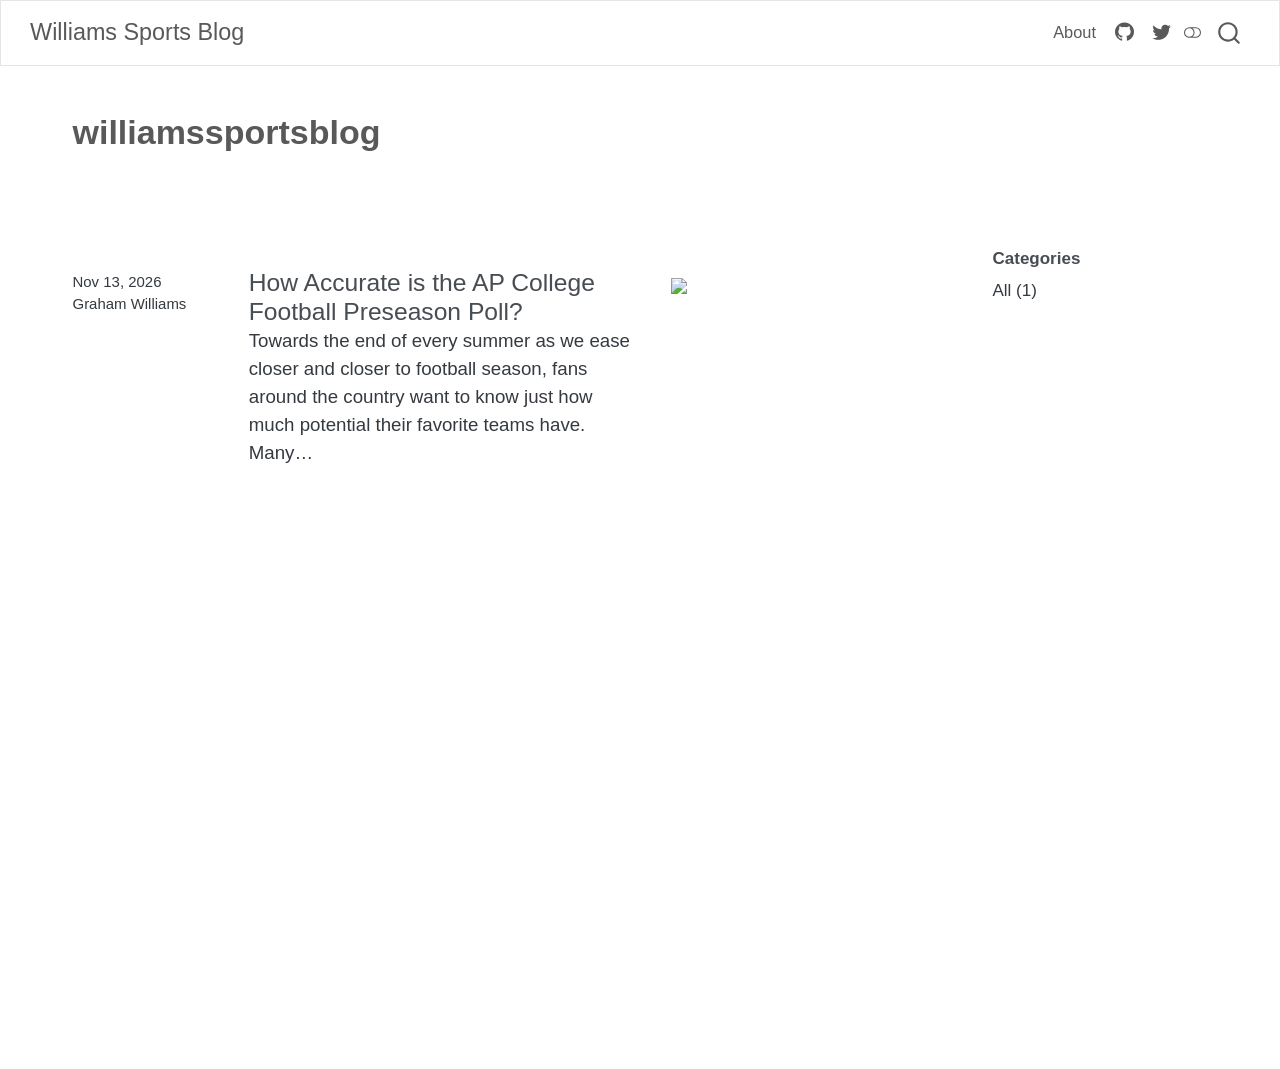
==== index.html @ 2727e7a4 "get rid of categories" ====
<!DOCTYPE html>
<html xmlns="http://www.w3.org/1999/xhtml" lang="en" xml:lang="en"><head>

<meta charset="utf-8">
<meta name="generator" content="quarto-1.11.9">

<meta name="viewport" content="width=device-width, initial-scale=1.0, user-scalable=yes">


<title>williamssportsblog – Williams Sports Blog</title>
<style>
/* Default styles provided by pandoc.
** See https://pandoc.org/MANUAL.html#variables-for-html for config info.
*/
span.smallcaps{font-variant: small-caps;}
div.columns{display: flex; gap: 1.5em;}
div.column{flex: auto;}
@media screen {
div.columns{gap: min(4vw, 1.5em);}
div.column{overflow-x: auto;}
}
div.hanging-indent{margin-left: 1.5em; text-indent: -1.5em;}
ul.task-list{list-style: none;}
ul.task-list li input[type="checkbox"] {
  width: 0.8em;
  margin: 0 0.8em 0.2em -1em; /* quarto-specific, see https://github.com/quarto-dev/quarto-cli/issues/4556 */ 
  vertical-align: middle;
}
</style>


<script src="site_libs/quarto-nav/quarto-nav.js"></script>
<script src="site_libs/quarto-nav/headroom.min.js"></script>
<script src="site_libs/clipboard/clipboard.min.js"></script>
<script src="site_libs/quarto-search/autocomplete.umd.js"></script>
<script src="site_libs/quarto-search/fuse.min.js"></script>
<script src="site_libs/quarto-search/quarto-search.js"></script>
<meta name="quarto:offset" content="./">
<link href="./logo.png" rel="icon" type="image/png">
<script src="site_libs/quarto-listing/list.min.js"></script>
<script src="site_libs/quarto-listing/quarto-listing.js"></script>
<script src="site_libs/quarto-html/quarto.js" type="module"></script>
<script src="site_libs/quarto-html/tabsets/tabsets.js" type="module"></script>
<script src="site_libs/quarto-html/scrollable-regions/scrollable-regions.js" type="module"></script>
<script src="site_libs/quarto-html/popper.min.js"></script>
<script src="site_libs/quarto-html/tippy.umd.min.js"></script>
<script src="site_libs/quarto-html/anchor.min.js"></script>
<link href="site_libs/quarto-html/tippy.css" rel="stylesheet">
<link href="site_libs/quarto-html/quarto-syntax-highlighting-63b5708e65d6cd79cd7618c58d0c21e7.css" rel="stylesheet" class="quarto-color-scheme" id="quarto-text-highlighting-styles">
<link href="site_libs/quarto-html/quarto-syntax-highlighting-dark-447e42e69aaa9833c0ba1b986f430b20.css" rel="stylesheet" class="quarto-color-scheme quarto-color-alternate" id="quarto-text-highlighting-styles">
<link href="site_libs/quarto-html/quarto-syntax-highlighting-63b5708e65d6cd79cd7618c58d0c21e7.css" rel="stylesheet" class="quarto-color-scheme-extra" id="quarto-text-highlighting-styles">
<script src="site_libs/bootstrap/bootstrap.min.js"></script>
<link href="site_libs/bootstrap/bootstrap-icons.css" rel="stylesheet">
<link href="site_libs/bootstrap/bootstrap-6008dc061c56f9484ce125b85ea08c8f.min.css" rel="stylesheet" append-hash="true" class="quarto-color-scheme" id="quarto-bootstrap" data-mode="light">
<link href="site_libs/bootstrap/bootstrap-dark-3fa0e2ebc442a115e695cdf9d5f5d71d.min.css" rel="stylesheet" append-hash="true" class="quarto-color-scheme quarto-color-alternate" id="quarto-bootstrap" data-mode="dark">
<link href="site_libs/bootstrap/bootstrap-6008dc061c56f9484ce125b85ea08c8f.min.css" rel="stylesheet" append-hash="true" class="quarto-color-scheme-extra" id="quarto-bootstrap" data-mode="light">
<script id="quarto-search-options" type="application/json">{
  "location": "navbar",
  "copy-button": false,
  "collapse-after": 3,
  "panel-placement": "end",
  "type": "overlay",
  "limit": 50,
  "keyboard-shortcut": [
    "f",
    "/",
    "s"
  ],
  "show-item-context": false,
  "language": {
    "search-no-results-text": "No results",
    "search-matching-documents-text": "matching documents",
    "search-copy-link-title": "Copy link to search",
    "search-hide-matches-text": "Hide additional matches",
    "search-more-match-text": "more match in this document",
    "search-more-matches-text": "more matches in this document",
    "search-clear-button-title": "Clear",
    "search-text-placeholder": "",
    "search-detached-cancel-button-title": "Cancel",
    "search-submit-button-title": "Submit",
    "search-label": "Search"
  }
}</script>
<script>

  window.document.addEventListener("DOMContentLoaded", function (_event) {
    const listingTargetEl = window.document.querySelector('#listing-listing .list');
    if (!listingTargetEl) {
      // No listing discovered, do not attach.
      return; 
    }

    const options = {
      valueNames: ['listing-date','listing-title','listing-author','listing-image','listing-description','listing-categories',{ data: ['index'] },{ data: ['categories'] },{ data: ['listing-date-sort'] },{ data: ['listing-file-modified-sort'] }],
      
      searchColumns: ["listing-date","listing-title","listing-author","listing-image","listing-description","listing-categories"],
    };

    window['quarto-listings'] = window['quarto-listings'] || {};
    window['quarto-listings']['listing-listing'] = new List('listing-listing', options);

    if (window['quarto-listing-loaded']) {
      window['quarto-listing-loaded']();
    }
  });
  </script>

  <script src="https://cdnjs.cloudflare.com/polyfill/v3/polyfill.min.js?features=es6"></script>
  <script defer="" src="https://cdn.jsdelivr.net/npm/mathjax@4/tex-chtml.js" type="text/javascript"></script>

<script type="text/javascript">
const typesetMath = (el) => {
  if (window.MathJax) {
    // MathJax Typeset
    window.MathJax.typeset([el]);
  } else if (window.katex) {
    // KaTeX Render
    var mathElements = el.getElementsByClassName("math");
    var macros = [];
    for (var i = 0; i < mathElements.length; i++) {
      var texText = mathElements[i].firstChild;
      if (mathElements[i].tagName == "SPAN" && texText && texText.data) {
        window.katex.render(texText.data, mathElements[i], {
          displayMode: mathElements[i].classList.contains('display'),
          throwOnError: false,
          macros: macros,
          fleqn: false
        });
      }
    }
  }
}
window.Quarto = {
  typesetMath
};
</script>

<link rel="stylesheet" href="styles.css">
</head>

<body class="nav-fixed quarto-light"><a id="quarto-skip-link" class="visually-hidden-focusable" href="#quarto-document-content">Skip to main content</a><script id="quarto-html-before-body" type="application/javascript">
    const toggleBodyColorMode = (bsSheetEl) => {
      const mode = bsSheetEl.getAttribute("data-mode");
      const bodyEl = window.document.querySelector("body");
      if (mode === "dark") {
        bodyEl.classList.add("quarto-dark");
        bodyEl.classList.remove("quarto-light");
      } else {
        bodyEl.classList.add("quarto-light");
        bodyEl.classList.remove("quarto-dark");
      }
    }
    const toggleBodyColorPrimary = () => {
      const bsSheetEl = window.document.querySelector("link#quarto-bootstrap:not([rel=disabled-stylesheet])");
      if (bsSheetEl) {
        toggleBodyColorMode(bsSheetEl);
      }
    }
    const setColorSchemeToggle = (alternate) => {
      const toggles = window.document.querySelectorAll('.quarto-color-scheme-toggle');
      for (let i=0; i < toggles.length; i++) {
        const toggle = toggles[i];
        if (toggle) {
          toggle.setAttribute("aria-checked", alternate ? "true" : "false");
          if (alternate) {
            toggle.classList.add("alternate");
          } else {
            toggle.classList.remove("alternate");
          }
        }
      }
    };
    const toggleColorMode = (alternate) => {
      // Switch the stylesheets
      const primaryStylesheets = window.document.querySelectorAll('link.quarto-color-scheme:not(.quarto-color-alternate)');
      const alternateStylesheets = window.document.querySelectorAll('link.quarto-color-scheme.quarto-color-alternate');
      manageTransitions('#quarto-margin-sidebar .nav-link', false);
      if (alternate) {
        // note: dark is layered on light, we don't disable primary!
        enableStylesheet(alternateStylesheets);
        for (const sheetNode of alternateStylesheets) {
          if (sheetNode.id === "quarto-bootstrap") {
            toggleBodyColorMode(sheetNode);
          }
        }
      } else {
        disableStylesheet(alternateStylesheets);
        enableStylesheet(primaryStylesheets)
        toggleBodyColorPrimary();
      }
      manageTransitions('#quarto-margin-sidebar .nav-link', true);
      // Switch the toggles
      setColorSchemeToggle(alternate)
    }
    // Hack to workaround the fact that safari doesn't
    // properly recolor the scrollbar when toggling (#1455).
    // Not run on load: stylesheets are set before first paint there, and
    // scrolling would undo the scroll to a URL fragment (#14973).
    // The one pixel nudge keeps the reader where they were.
    const refreshSafariScrollbar = () => {
      if (navigator.userAgent.indexOf('Safari') > 0 && navigator.userAgent.indexOf('Chrome') == -1) {
        manageTransitions("body", false);
        const scrollY = window.scrollY;
        window.scrollTo(0, scrollY > 0 ? scrollY - 1 : 1);
        setTimeout(() => {
          window.scrollTo(0, scrollY);
          manageTransitions("body", true);
        }, 40);
      }
    }
    const disableStylesheet = (stylesheets) => {
      for (let i=0; i < stylesheets.length; i++) {
        const stylesheet = stylesheets[i];
        stylesheet.rel = 'disabled-stylesheet';
      }
    }
    const enableStylesheet = (stylesheets) => {
      for (let i=0; i < stylesheets.length; i++) {
        const stylesheet = stylesheets[i];
        if(stylesheet.rel !== 'stylesheet') { // for Chrome, which will still FOUC without this check
          stylesheet.rel = 'stylesheet';
        }
      }
    }
    const manageTransitions = (selector, allowTransitions) => {
      const els = window.document.querySelectorAll(selector);
      for (let i=0; i < els.length; i++) {
        const el = els[i];
        if (allowTransitions) {
          el.classList.remove('notransition');
        } else {
          el.classList.add('notransition');
        }
      }
    }
    const isFileUrl = () => {
      return window.location.protocol === 'file:';
    }
    const hasAlternateSentinel = () => {
      let styleSentinel = getColorSchemeSentinel();
      if (styleSentinel !== null) {
        return styleSentinel === "alternate";
      } else {
        return false;
      }
    }
    const setStyleSentinel = (alternate) => {
      const value = alternate ? "alternate" : "default";
      if (!isFileUrl()) {
        window.localStorage.setItem("quarto-color-scheme", value);
      } else {
        localAlternateSentinel = value;
      }
    }
    const getColorSchemeSentinel = () => {
      if (!isFileUrl()) {
        const storageValue = window.localStorage.getItem("quarto-color-scheme");
        return storageValue != null ? storageValue : localAlternateSentinel;
      } else {
        return localAlternateSentinel;
      }
    }
    const toggleGiscusIfUsed = (isAlternate, darkModeDefault) => {
      const baseTheme = document.querySelector('#giscus-base-theme')?.value ?? 'light';
      const alternateTheme = document.querySelector('#giscus-alt-theme')?.value ?? 'dark';
      let newTheme = '';
      if(authorPrefersDark) {
        newTheme = isAlternate ? baseTheme : alternateTheme;
      } else {
        newTheme = isAlternate ? alternateTheme : baseTheme;
      }
      const changeGiscusTheme = () => {
        // From: https://github.com/giscus/giscus/issues/336
        const sendMessage = (message) => {
          const iframe = document.querySelector('iframe.giscus-frame');
          if (!iframe) return;
          iframe.contentWindow.postMessage({ giscus: message }, 'https://giscus.app');
        }
        sendMessage({
          setConfig: {
            theme: newTheme
          }
        });
      }
      const isGiscussLoaded = window.document.querySelector('iframe.giscus-frame') !== null;
      if (isGiscussLoaded) {
        changeGiscusTheme();
      }
    };
    const authorPrefersDark = false;
    const darkModeDefault = authorPrefersDark;
      document.querySelector('link#quarto-text-highlighting-styles.quarto-color-scheme-extra').rel = 'disabled-stylesheet';
      document.querySelector('link#quarto-bootstrap.quarto-color-scheme-extra').rel = 'disabled-stylesheet';
    let localAlternateSentinel = darkModeDefault ? 'alternate' : 'default';
    // Dark / light mode switch
    window.quartoToggleColorScheme = () => {
      // Read the current dark / light value
      let toAlternate = !hasAlternateSentinel();
      toggleColorMode(toAlternate);
      refreshSafariScrollbar();
      setStyleSentinel(toAlternate);
      toggleGiscusIfUsed(toAlternate, darkModeDefault);
      window.dispatchEvent(new Event('resize'));
    };
    // Switch to dark mode if need be
    if (hasAlternateSentinel()) {
      toggleColorMode(true);
    } else {
      toggleColorMode(false);
    }
  </script>

<div id="quarto-search-results"></div>
  <header id="quarto-header" class="headroom fixed-top quarto-banner">
    <nav class="navbar navbar-expand-lg " data-bs-theme="dark" aria-label="Site">
      <div class="navbar-container container-fluid">
      <div class="navbar-brand-container mx-auto">
    <a class="navbar-brand" href="./index.html">
    <span class="navbar-title">Williams Sports Blog</span>
    </a>
  </div>
          <button class="navbar-toggler" type="button" data-bs-toggle="collapse" data-bs-target="#navbarCollapse" aria-controls="navbarCollapse" aria-expanded="false" aria-label="Toggle navigation" onclick="if (window.quartoToggleHeadroom) { window.quartoToggleHeadroom(); }">
  <span class="navbar-toggler-icon"></span>
</button>
          <div class="collapse navbar-collapse" id="navbarCollapse">
            <ul class="navbar-nav navbar-nav-scroll ms-auto">
  <li class="nav-item">
    <a class="nav-link" href="./about.html"> 
<span class="menu-text">About</span></a>
  </li>  
  <li class="nav-item compact">
    <a class="nav-link" href="https://github.com/grahamwilliams247"> <i class="bi bi-github" role="img">
</i> 
<span class="menu-text"></span></a>
  </li>  
  <li class="nav-item compact">
    <a class="nav-link" href="https://twitter.com/grahamwilliams247"> <i class="bi bi-twitter" role="img">
</i> 
<span class="menu-text"></span></a>
  </li>  
</ul>
          </div> <!-- /navcollapse -->
            <div class="quarto-navbar-tools">
  <button type="button" role="switch" aria-checked="false" class="quarto-color-scheme-toggle quarto-navigation-tool  px-1" onclick="window.quartoToggleColorScheme(); return false;" title="Toggle dark mode" aria-label="Toggle dark mode"><i class="bi"></i></button>
</div>
            <div id="quarto-search" class="" title="Search"></div>
      </div> <!-- /container-fluid -->
    </nav>
</header>
<!-- content -->
<header id="title-block-header" class="quarto-title-block default page-columns page-full">
  <div class="quarto-title-banner page-columns page-full">
    <div class="quarto-title column-page-left">
      <h1 class="title">williamssportsblog</h1>
                      </div>
  </div>
    
  
  <div class="quarto-title-meta column-page-left">

      
    
      
    </div>
    
  
  </header><div id="quarto-content" class="quarto-container page-columns page-rows-contents page-layout-full page-navbar">
<!-- sidebar -->
<!-- margin-sidebar -->
    <div id="quarto-margin-sidebar" class="sidebar margin-sidebar">
        
    <h5 class="quarto-listing-category-title">Categories</h5><div class="quarto-listing-category category-default"><div class="category" data-category="">All <span class="quarto-category-count">(1)</span></div></div></div>
<!-- main -->
<main class="content quarto-banner-title-block column-page-left" id="quarto-document-content" tabindex="-1">










<div class="quarto-listing quarto-listing-container-default" id="listing-listing">
<div class="list quarto-listing-default">
<div class="quarto-post image-right" data-index="0" data-listing-date-sort="1794549600000" data-listing-file-modified-sort="1794353261372" data-listing-date-modified-sort="NaN" data-listing-reading-time-sort="5" data-listing-word-count-sort="962">
<div class="thumbnail"><a href="./posts/college-football-prediction-accuracy/index.html" class="no-external-icon">

<img loading="lazy" src="./posts/college-football-prediction-accuracy/image.png" class="thumbnail-image">

</a></div>
<div class="body">
<h3 class="no-anchor listing-title">
<a href="./posts/college-football-prediction-accuracy/index.html" class="no-external-icon">How Accurate is the AP College Football Preseason Poll?</a>
</h3>
<div class="listing-description">
<a href="./posts/college-football-prediction-accuracy/index.html" class="no-external-icon">
Towards the end of every summer as we ease closer and closer to football season, fans around the country want to know just how much potential their favorite teams have. Many…
</a>
</div>
</div>
<div class="metadata">
<a href="./posts/college-football-prediction-accuracy/index.html" class="no-external-icon">
<div class="listing-date">
Nov 13, 2026
</div>
<div class="listing-author">
Graham Williams
</div>
</a>
</div>
</div>
</div>
<div class="listing-no-matching d-none">No matching items</div>
</div></main> <!-- /main -->
<script id="quarto-html-after-body" type="application/javascript">
  window.document.addEventListener("DOMContentLoaded", function (event) {
    // Ensure there is a toggle, if there isn't float one in the top right
    if (window.document.querySelector('.quarto-color-scheme-toggle') === null) {
      const toggle = window.document.createElement('button');
      toggle.type = "button";
      toggle.setAttribute("role", "switch");
      toggle.setAttribute("aria-checked", "false");
      toggle.classList.add('top-right');
      toggle.classList.add('quarto-color-scheme-toggle');
      toggle.setAttribute("aria-label", "Toggle dark mode");
      toggle.onclick = function() { try { window.quartoToggleColorScheme(); } catch {} return false; };
      const i = window.document.createElement("i");
      i.classList.add('bi');
      toggle.appendChild(i);
      // Put the toggle in a landmark of its own, so that landmark navigation
      // can reach it.
      //
      // The container is always a fresh direct child of body, and the toggle is
      // never moved into page furniture that the theme or the author controls.
      // The toggle is positioned against the page, so any ancestor that
      // establishes a containing block captures it: a positioned element or a
      // grid for position: absolute, and transform, filter, will-change or
      // contain for position: fixed. A direct child of body has none of these
      // to inherit, and the shift when one appears is silent and visual.
      //
      // ARIA says a document should have at most one banner, and axe reports a
      // duplicate whether or not the banners carry distinct labels. So use a
      // header when the page has no banner yet, and a named region otherwise.
      //
      // A header is a banner wherever it sits, unless it is inside sectioning
      // content, so this cannot just look at the children of body: a custom
      // page layout wraps the title block header in a plain div. An explicit
      // role="banner" always counts.
      const sectioning = 'article, aside, main, nav, section, [role="article"], [role="complementary"], [role="main"], [role="navigation"], [role="region"]';
      const hasBanner = Array.from(
        window.document.querySelectorAll('header:not([role]), [role="banner"]')
      ).some(function(el) {
        return el.hasAttribute("role") || el.closest(sectioning) === null;
      });
      const container = window.document.createElement(hasBanner ? "div" : "header");
      if (hasBanner) {
        container.setAttribute("role", "region");
        container.setAttribute("aria-label", "Toggle dark mode");
      }
      container.classList.add('quarto-color-scheme-toggle-container');
      container.appendChild(toggle);
      window.document.body.appendChild(container);
    }
    setColorSchemeToggle(hasAlternateSentinel())
    const icon = "";
    const anchorJS = new window.AnchorJS();
    anchorJS.options = {
      placement: 'right',
      icon: icon
    };
    anchorJS.add('.anchored');
    const isCodeAnnotation = (el) => {
      for (const clz of el.classList) {
        if (clz.startsWith('code-annotation-')) {                     
          return true;
        }
      }
      return false;
    }
    const onCopySuccess = function(e) {
      // button target
      const button = e.trigger;
      // don't keep focus
      button.blur();
      // flash "checked"
      button.classList.add('code-copy-button-checked');
      var currentTitle = button.getAttribute("title");
      button.setAttribute("title", "Copied!");
      let tooltip;
      if (window.bootstrap) {
        button.setAttribute("data-bs-toggle", "tooltip");
        button.setAttribute("data-bs-placement", "left");
        button.setAttribute("data-bs-title", "Copied!");
        tooltip = new bootstrap.Tooltip(button, 
          { trigger: "manual", 
            customClass: "code-copy-button-tooltip",
            offset: [0, -8]});
        tooltip.show();    
      }
      setTimeout(function() {
        if (tooltip) {
          tooltip.hide();
          button.removeAttribute("data-bs-title");
          button.removeAttribute("data-bs-toggle");
          button.removeAttribute("data-bs-placement");
        }
        button.setAttribute("title", currentTitle);
        button.classList.remove('code-copy-button-checked');
      }, 1000);
      // clear code selection
      e.clearSelection();
    }
    const getTextToCopy = function(trigger) {
      const outerScaffold = trigger.parentElement.cloneNode(true);
      const codeEl = outerScaffold.querySelector('code');
      for (const childEl of codeEl.children) {
        if (isCodeAnnotation(childEl)) {
          childEl.remove();
        }
      }
      return codeEl.innerText;
    }
    const clipboard = new window.ClipboardJS('.code-copy-button:not([data-in-quarto-modal])', {
      text: getTextToCopy
    });
    clipboard.on('success', onCopySuccess);
    if (window.document.getElementById('quarto-embedded-source-code-modal')) {
      const clipboardModal = new window.ClipboardJS('.code-copy-button[data-in-quarto-modal]', {
        text: getTextToCopy,
        container: window.document.getElementById('quarto-embedded-source-code-modal')
      });
      clipboardModal.on('success', onCopySuccess);
    }
      var localhostRegex = new RegExp(/^(?:http|https):\/\/localhost\:?[0-9]*\//);
      var mailtoRegex = new RegExp(/^mailto:/);
        var filterRegex = new RegExp('/' + window.location.host + '/');
      var isInternal = (href) => {
          return filterRegex.test(href) || localhostRegex.test(href) || mailtoRegex.test(href);
      }
      // Inspect non-navigation links and adorn them if external
      window.quartoDecorateExternalLinks = function (root) {
     var links = (root || window.document).querySelectorAll('a[href]:not(.nav-link):not(.navbar-brand):not(.toc-action):not(.sidebar-link):not(.sidebar-item-toggle):not(.pagination-link):not(.no-external):not([aria-hidden]):not(.dropdown-item):not(.quarto-navigation-tool):not(.about-link)');
      for (var i=0; i<links.length; i++) {
        const link = links[i];
        if (!isInternal(link.href)) {
          // undo the damage that might have been done by quarto-nav.js in the case of
          // links that we want to consider external
          if (link.dataset.originalHref !== undefined) {
            link.href = link.dataset.originalHref;
          }
          if (!link.classList.contains('no-external-icon')) {
          }
        }
      }
      };
      window.quartoDecorateExternalLinks(window.document);
    // Esc closes the popup (WCAG 1.4.13) and focus leaving both trigger and
    // popup closes it (WCAG 2.4.11); tippy handles neither for interactive popups.
    const hideOnEscAndFocusOut = {
      name: 'hideOnEscAndFocusOut',
      defaultValue: true,
      fn(instance) {
        const dismiss = () => {
          // A show scheduled by the trigger delay would otherwise reopen it
          instance.clearDelayTimeouts();
          instance.hide();
        };
        const onKeyDown = (event) => {
          if (event.key !== 'Escape') {
            return;
          }
          // Keep Esc from also reaching page handlers (e.g. reveal.js overview),
          // except an open reveal.js slide menu, which Esc should close too.
          // The menu handles keys only when its keyboard option is on.
          const menuHandlesEsc = window.Reveal?.getPlugin?.('menu')?.isOpen() &&
            window.Reveal.getConfig().menu?.keyboard !== false;
          if (!menuHandlesEsc) {
            event.stopPropagation();
          }
          if (instance.popper.contains(window.document.activeElement)) {
            // Disabled while refocusing so the focus trigger does not reopen it
            instance.disable();
            instance.reference.focus();
            instance.enable();
          }
          dismiss();
        };
        const onFocusOut = (event) => {
          const target = event.relatedTarget;
          if (target && !instance.reference.contains(target) &&
              !instance.popper.contains(target)) {
            dismiss();
          }
        };
        // On the trigger too: a click trigger (code-annotations: select) has no
        // blur handling. Attached for the instance's lifetime so leaving the
        // trigger also cancels a show still pending on the trigger delay.
        instance.reference.addEventListener('focusout', onFocusOut);
        return {
          onShow() {
            window.document.addEventListener('keydown', onKeyDown, true);
            instance.popper.addEventListener('focusout', onFocusOut);
          },
          onHide() {
            window.document.removeEventListener('keydown', onKeyDown, true);
            instance.popper.removeEventListener('focusout', onFocusOut);
          },
          onDestroy() {
            instance.reference.removeEventListener('focusout', onFocusOut);
          },
        };
      },
    };
    function tippyHover(el, contentFn, onTriggerFn, onUntriggerFn) {
      const config = {
        allowHTML: true,
        maxWidth: 500,
        delay: 100,
        arrow: false,
        appendTo: function(el) {
            return el.parentElement;
        },
        interactive: true,
        interactiveBorder: 10,
        theme: 'quarto',
        placement: 'bottom-start',
        plugins: [hideOnEscAndFocusOut],
      };
      if (contentFn) {
        config.content = contentFn;
      }
      if (onTriggerFn) {
        config.onTrigger = onTriggerFn;
      }
      if (onUntriggerFn) {
        config.onUntrigger = onUntriggerFn;
      }
      window.tippy(el, config); 
    }
    const noterefs = window.document.querySelectorAll('a[role="doc-noteref"]');
    for (var i=0; i<noterefs.length; i++) {
      const ref = noterefs[i];
      tippyHover(ref, function() {
        // use id or data attribute instead here
        let href = ref.getAttribute('data-footnote-href') || ref.getAttribute('href');
        try { href = new URL(href).hash; } catch {}
        const id = href.replace(/^#\/?/, "");
        const note = window.document.getElementById(id);
        if (note) {
          return note.innerHTML;
        } else {
          return "";
        }
      });
    }
    const xrefs = window.document.querySelectorAll('a.quarto-xref');
    const processXRef = (id, note) => {
      // Strip column container classes
      const stripColumnClz = (el) => {
        el.classList.remove("page-full", "page-columns");
        if (el.children) {
          for (const child of el.children) {
            stripColumnClz(child);
          }
        }
      }
      stripColumnClz(note)
      if (id === null || id.startsWith('sec-')) {
        // Special case sections, only their first couple elements
        const container = document.createElement("div");
        if (note.children && note.children.length > 2) {
          container.appendChild(note.children[0].cloneNode(true));
          for (let i = 1; i < note.children.length; i++) {
            const child = note.children[i];
            if (child.tagName === "P" && child.innerText === "") {
              continue;
            } else {
              container.appendChild(child.cloneNode(true));
              break;
            }
          }
          if (window.Quarto?.typesetMath) {
            window.Quarto.typesetMath(container);
          }
          return container.innerHTML
        } else {
          if (window.Quarto?.typesetMath) {
            window.Quarto.typesetMath(note);
          }
          return note.innerHTML;
        }
      } else {
        // Remove any anchor links if they are present
        const anchorLink = note.querySelector('a.anchorjs-link');
        if (anchorLink) {
          anchorLink.remove();
        }
        if (window.Quarto?.typesetMath) {
          window.Quarto.typesetMath(note);
        }
        if (note.classList.contains("callout")) {
          return note.outerHTML;
        } else {
          return note.innerHTML;
        }
      }
    }
    for (var i=0; i<xrefs.length; i++) {
      const xref = xrefs[i];
      tippyHover(xref, undefined, function(instance) {
        instance.disable();
        let url = xref.getAttribute('href');
        let hash = undefined; 
        if (url.startsWith('#')) {
          hash = url;
        } else {
          try { hash = new URL(url).hash; } catch {}
        }
        if (hash) {
          const id = hash.replace(/^#\/?/, "");
          const note = window.document.getElementById(id);
          if (note !== null) {
            try {
              const html = processXRef(id, note.cloneNode(true));
              instance.setContent(html);
            } finally {
              instance.enable();
              instance.show();
            }
          } else {
            // See if we can fetch this
            fetch(url.split('#')[0])
            .then(res => res.text())
            .then(html => {
              const parser = new DOMParser();
              const htmlDoc = parser.parseFromString(html, "text/html");
              const note = htmlDoc.getElementById(id);
              if (note !== null) {
                const html = processXRef(id, note);
                instance.setContent(html);
              } 
            }).finally(() => {
              instance.enable();
              instance.show();
            });
          }
        } else {
          // See if we can fetch a full url (with no hash to target)
          // This is a special case and we should probably do some content thinning / targeting
          fetch(url)
          .then(res => res.text())
          .then(html => {
            const parser = new DOMParser();
            const htmlDoc = parser.parseFromString(html, "text/html");
            const note = htmlDoc.querySelector('main.content');
            if (note !== null) {
              // This should only happen for chapter cross references
              // (since there is no id in the URL)
              // remove the first header
              if (note.children.length > 0 && note.children[0].tagName === "HEADER") {
                note.children[0].remove();
              }
              const html = processXRef(null, note);
              instance.setContent(html);
            } 
          }).finally(() => {
            instance.enable();
            instance.show();
          });
        }
      }, function(instance) {
      });
    }
        let selectedAnnoteEl;
        const selectorForAnnotation = ( cell, annotation) => {
          let cellAttr = 'data-code-cell="' + cell + '"';
          let lineAttr = 'data-code-annotation="' +  annotation + '"';
          const selector = 'span[' + cellAttr + '][' + lineAttr + ']';
          return selector;
        }
        const selectCodeLines = (annoteEl) => {
          const doc = window.document;
          const targetCell = annoteEl.getAttribute("data-target-cell");
          const targetAnnotation = annoteEl.getAttribute("data-target-annotation");
          const annoteSpan = window.document.querySelector(selectorForAnnotation(targetCell, targetAnnotation));
          const lines = annoteSpan.getAttribute("data-code-lines").split(",");
          const lineIds = lines.map((line) => {
            return targetCell + "-" + line;
          })
          // Each band is positioned against its own containing block, which is
          // not the offsetParent of the lines, so place it from client rects.
          const placeBand = (band, firstEl, lastEl, codeBlock) => {
            const container = band.offsetParent;
            if (container === null) {
              return;
            }
            const containerRect = container.getBoundingClientRect();
            // Reveal.js scales slides with a transform, so convert client
            // pixels back to the CSS pixels of the container.
            const scale = containerRect.height / container.offsetHeight || 1;
            const firstRect = firstEl.getBoundingClientRect();
            const lastRect = lastEl.getBoundingClientRect();
            const top = (firstRect.top - containerRect.top) / scale - container.clientTop + container.scrollTop;
            const height = (lastRect.bottom - firstRect.top) / scale;
            band.style.top = top - 2 + "px";
            band.style.height = height + 4 + "px";
            if (codeBlock) {
              // Without the copy button wrapper, the containing block is wider
              // than the code block, so span the code block explicitly.
              const blockRect = codeBlock.getBoundingClientRect();
              band.style.left = (blockRect.left - containerRect.left) / scale - container.clientLeft + container.scrollLeft + "px";
              band.style.width = blockRect.width / scale + "px";
            }
          };
          if (lineIds.length > 0) {
            const el = window.document.getElementById(lineIds[0]);
            const lastEl = window.document.getElementById(lineIds[lineIds.length - 1]);
            const parent = el.parentElement.parentElement;
            // cook up a div (if necessary) and position it
            let div = window.document.getElementById("code-annotation-line-highlight");
            if (div === null) {
              div = window.document.createElement("div");
              div.setAttribute("id", "code-annotation-line-highlight");
              div.style.position = 'absolute';
              parent.appendChild(div);
            }
            placeBand(div, el, lastEl, parent.closest("div.sourceCode") || parent);
            let gutterDiv = window.document.getElementById("code-annotation-line-highlight-gutter");
            if (gutterDiv === null) {
              gutterDiv = window.document.createElement("div");
              gutterDiv.setAttribute("id", "code-annotation-line-highlight-gutter");
              gutterDiv.style.position = 'absolute';
              const codeCell = window.document.getElementById(targetCell);
              const gutter = codeCell.querySelector('.code-annotation-gutter');
              gutter.appendChild(gutterDiv);
            }
            placeBand(gutterDiv, el, lastEl);
            selectedAnnoteEl = annoteEl;
          }
        };
        const unselectCodeLines = () => {
          const elementsIds = ["code-annotation-line-highlight", "code-annotation-line-highlight-gutter"];
          elementsIds.forEach((elId) => {
            const div = window.document.getElementById(elId);
            if (div) {
              div.remove();
            }
          });
          selectedAnnoteEl = undefined;
        };
          // Handle positioning of the toggle
      window.addEventListener(
        "resize",
        throttle(() => {
          elRect = undefined;
          if (selectedAnnoteEl) {
            selectCodeLines(selectedAnnoteEl);
          }
        }, 10)
      );
      function throttle(fn, ms) {
      let throttle = false;
      let timer;
        return (...args) => {
          if(!throttle) { // first call gets through
              fn.apply(this, args);
              throttle = true;
          } else { // all the others get throttled
              if(timer) clearTimeout(timer); // cancel #2
              timer = setTimeout(() => {
                fn.apply(this, args);
                timer = throttle = false;
              }, ms);
          }
        };
      }
        // Attach click handler to the DT
        const annoteDls = window.document.querySelectorAll('dt[data-target-cell]');
        for (const annoteDlNode of annoteDls) {
          annoteDlNode.addEventListener('click', (event) => {
            const clickedEl = event.target;
            if (clickedEl !== selectedAnnoteEl) {
              unselectCodeLines();
              const activeEl = window.document.querySelector('dt[data-target-cell].code-annotation-active');
              if (activeEl) {
                activeEl.classList.remove('code-annotation-active');
              }
              selectCodeLines(clickedEl);
              clickedEl.classList.add('code-annotation-active');
            } else {
              // Unselect the line
              unselectCodeLines();
              clickedEl.classList.remove('code-annotation-active');
            }
          });
        }
    const findCites = (el) => {
      const parentEl = el.parentElement;
      if (parentEl) {
        const cites = parentEl.dataset.cites;
        if (cites) {
          return {
            el,
            cites: cites.split(' ')
          };
        } else {
          return findCites(el.parentElement)
        }
      } else {
        return undefined;
      }
    };
    var bibliorefs = window.document.querySelectorAll('a[role="doc-biblioref"]');
    for (var i=0; i<bibliorefs.length; i++) {
      const ref = bibliorefs[i];
      const citeInfo = findCites(ref);
      if (citeInfo) {
        tippyHover(citeInfo.el, function() {
          var popup = window.document.createElement('div');
          citeInfo.cites.forEach(function(cite) {
            var citeDiv = window.document.createElement('div');
            citeDiv.classList.add('hanging-indent');
            citeDiv.classList.add('csl-entry');
            var biblioDiv = window.document.getElementById('ref-' + cite);
            if (biblioDiv) {
              citeDiv.innerHTML = biblioDiv.innerHTML;
            }
            popup.appendChild(citeDiv);
          });
          return popup.innerHTML;
        });
      }
    }
  });
  </script>
  <script type="application/javascript">
  window.quartoScrollableRegionsLabels = {"code":"Scrollable code","output":"Scrollable output"};
  </script>
</div> <!-- /content -->




</body></html>
---- site_libs/quarto-html/tippy.css ----
.tippy-box[data-animation=fade][data-state=hidden]{opacity:0}[data-tippy-root]{max-width:calc(100vw - 10px)}.tippy-box{position:relative;background-color:#333;color:#fff;border-radius:4px;font-size:14px;line-height:1.4;white-space:normal;outline:0;transition-property:transform,visibility,opacity}.tippy-box[data-placement^=top]>.tippy-arrow{bottom:0}.tippy-box[data-placement^=top]>.tippy-arrow:before{bottom:-7px;left:0;border-width:8px 8px 0;border-top-color:initial;transform-origin:center top}.tippy-box[data-placement^=bottom]>.tippy-arrow{top:0}.tippy-box[data-placement^=bottom]>.tippy-arrow:before{top:-7px;left:0;border-width:0 8px 8px;border-bottom-color:initial;transform-origin:center bottom}.tippy-box[data-placement^=left]>.tippy-arrow{right:0}.tippy-box[data-placement^=left]>.tippy-arrow:before{border-width:8px 0 8px 8px;border-left-color:initial;right:-7px;transform-origin:center left}.tippy-box[data-placement^=right]>.tippy-arrow{left:0}.tippy-box[data-placement^=right]>.tippy-arrow:before{left:-7px;border-width:8px 8px 8px 0;border-right-color:initial;transform-origin:center right}.tippy-box[data-inertia][data-state=visible]{transition-timing-function:cubic-bezier(.54,1.5,.38,1.11)}.tippy-arrow{width:16px;height:16px;color:#333}.tippy-arrow:before{content:"";position:absolute;border-color:transparent;border-style:solid}.tippy-content{position:relative;padding:5px 9px;z-index:1}
---- site_libs/quarto-html/quarto-syntax-highlighting-63b5708e65d6cd79cd7618c58d0c21e7.css ----
/* quarto syntax highlight colors */
:root {
  --quarto-hl-ot-color: #003B4F;
  --quarto-hl-at-color: #657422;
  --quarto-hl-ss-color: #20794D;
  --quarto-hl-an-color: #5E5E5E;
  --quarto-hl-fu-color: #4758AB;
  --quarto-hl-st-color: #20794D;
  --quarto-hl-cf-color: #003B4F;
  --quarto-hl-op-color: #5E5E5E;
  --quarto-hl-er-color: #AD0000;
  --quarto-hl-bn-color: #AD0000;
  --quarto-hl-al-color: #AD0000;
  --quarto-hl-va-color: #111111;
  --quarto-hl-bu-color: inherit;
  --quarto-hl-ex-color: inherit;
  --quarto-hl-pp-color: #AD0000;
  --quarto-hl-in-color: #5E5E5E;
  --quarto-hl-vs-color: #20794D;
  --quarto-hl-wa-color: #5E5E5E;
  --quarto-hl-do-color: #5E5E5E;
  --quarto-hl-im-color: #00769E;
  --quarto-hl-ch-color: #20794D;
  --quarto-hl-dt-color: #AD0000;
  --quarto-hl-fl-color: #AD0000;
  --quarto-hl-co-color: #5E5E5E;
  --quarto-hl-cv-color: #5E5E5E;
  --quarto-hl-cn-color: #8f5902;
  --quarto-hl-sc-color: #5E5E5E;
  --quarto-hl-dv-color: #AD0000;
  --quarto-hl-kw-color: #003B4F;
}

/* other quarto variables */
:root {
  --quarto-font-monospace: SFMono-Regular, Menlo, Monaco, Consolas, "Liberation Mono", "Courier New", monospace;
}

/* syntax highlight based on Pandoc's rules */
pre > code.sourceCode > span {
  color: #003B4F;
}

code.sourceCode > span {
  color: #003B4F;
}

div.sourceCode,
div.sourceCode pre.sourceCode {
  color: #003B4F;
}

/* Normal */
code span {
  color: #003B4F;
}

/* Alert */
code span.al {
  color: #AD0000;
  font-style: inherit;
}

/* Annotation */
code span.an {
  color: #5E5E5E;
  font-style: inherit;
}

/* Attribute */
code span.at {
  color: #657422;
  font-style: inherit;
}

/* BaseN */
code span.bn {
  color: #AD0000;
  font-style: inherit;
}

/* BuiltIn */
code span.bu {
  font-style: inherit;
}

/* ControlFlow */
code span.cf {
  color: #003B4F;
  font-weight: bold;
  font-style: inherit;
}

/* Char */
code span.ch {
  color: #20794D;
  font-style: inherit;
}

/* Constant */
code span.cn {
  color: #8f5902;
  font-style: inherit;
}

/* Comment */
code span.co {
  color: #5E5E5E;
  font-style: inherit;
}

/* CommentVar */
code span.cv {
  color: #5E5E5E;
  font-style: italic;
}

/* Documentation */
code span.do {
  color: #5E5E5E;
  font-style: italic;
}

/* DataType */
code span.dt {
  color: #AD0000;
  font-style: inherit;
}

/* DecVal */
code span.dv {
  color: #AD0000;
  font-style: inherit;
}

/* Error */
code span.er {
  color: #AD0000;
  font-style: inherit;
}

/* Extension */
code span.ex {
  font-style: inherit;
}

/* Float */
code span.fl {
  color: #AD0000;
  font-style: inherit;
}

/* Function */
code span.fu {
  color: #4758AB;
  font-style: inherit;
}

/* Import */
code span.im {
  color: #00769E;
  font-style: inherit;
}

/* Information */
code span.in {
  color: #5E5E5E;
  font-style: inherit;
}

/* Keyword */
code span.kw {
  color: #003B4F;
  font-weight: bold;
  font-style: inherit;
}

/* Operator */
code span.op {
  color: #5E5E5E;
  font-style: inherit;
}

/* Other */
code span.ot {
  color: #003B4F;
  font-style: inherit;
}

/* Preprocessor */
code span.pp {
  color: #AD0000;
  font-style: inherit;
}

/* SpecialChar */
code span.sc {
  color: #5E5E5E;
  font-style: inherit;
}

/* SpecialString */
code span.ss {
  color: #20794D;
  font-style: inherit;
}

/* String */
code span.st {
  color: #20794D;
  font-style: inherit;
}

/* Variable */
code span.va {
  color: #111111;
  font-style: inherit;
}

/* VerbatimString */
code span.vs {
  color: #20794D;
  font-style: inherit;
}

/* Warning */
code span.wa {
  color: #5E5E5E;
  font-style: italic;
}

.prevent-inlining {
  content: "</";
}

/*# sourceMappingURL=054cc16b9e9817627be6994582d2ffb5.css.map */
---- site_libs/quarto-html/quarto-syntax-highlighting-dark-447e42e69aaa9833c0ba1b986f430b20.css ----
/* quarto syntax highlight colors */
:root {
  --quarto-hl-al-color: #f07178;
  --quarto-hl-an-color: #d4d0ab;
  --quarto-hl-at-color: #00e0e0;
  --quarto-hl-bn-color: #d4d0ab;
  --quarto-hl-bu-color: #abe338;
  --quarto-hl-ch-color: #abe338;
  --quarto-hl-co-color: #f8f8f2;
  --quarto-hl-cv-color: #ffd700;
  --quarto-hl-cn-color: #ffd700;
  --quarto-hl-cf-color: #ffa07a;
  --quarto-hl-dt-color: #ffa07a;
  --quarto-hl-dv-color: #d4d0ab;
  --quarto-hl-do-color: #f8f8f2;
  --quarto-hl-er-color: #f07178;
  --quarto-hl-ex-color: #00e0e0;
  --quarto-hl-fl-color: #d4d0ab;
  --quarto-hl-fu-color: #ffa07a;
  --quarto-hl-im-color: #abe338;
  --quarto-hl-in-color: #d4d0ab;
  --quarto-hl-kw-color: #ffa07a;
  --quarto-hl-op-color: #ffa07a;
  --quarto-hl-ot-color: #00e0e0;
  --quarto-hl-pp-color: #dcc6e0;
  --quarto-hl-re-color: #00e0e0;
  --quarto-hl-sc-color: #abe338;
  --quarto-hl-ss-color: #abe338;
  --quarto-hl-st-color: #abe338;
  --quarto-hl-va-color: #00e0e0;
  --quarto-hl-vs-color: #abe338;
  --quarto-hl-wa-color: #dcc6e0;
}

/* other quarto variables */
:root {
  --quarto-font-monospace: SFMono-Regular, Menlo, Monaco, Consolas, "Liberation Mono", "Courier New", monospace;
}

/* syntax highlight based on Pandoc's rules */
pre > code.sourceCode > span {
  color: #f8f8f2;
}

code.sourceCode > span {
  color: #f8f8f2;
}

div.sourceCode,
div.sourceCode pre.sourceCode {
  color: #f8f8f2;
}

/* Normal */
code span {
  color: #f8f8f2;
}

/* Alert */
code span.al {
  color: #f07178;
}

/* Annotation */
code span.an {
  color: #d4d0ab;
}

/* Attribute */
code span.at {
  color: #00e0e0;
}

/* BaseN */
code span.bn {
  color: #d4d0ab;
}

/* BuiltIn */
code span.bu {
  color: #abe338;
}

/* ControlFlow */
code span.cf {
  font-weight: bold;
  color: #ffa07a;
}

/* Char */
code span.ch {
  color: #abe338;
}

/* Constant */
code span.cn {
  color: #ffd700;
}

/* Comment */
code span.co {
  font-style: italic;
  color: #f8f8f2;
}

/* CommentVar */
code span.cv {
  color: #ffd700;
}

/* Documentation */
code span.do {
  color: #f8f8f2;
}

/* DataType */
code span.dt {
  color: #ffa07a;
}

/* DecVal */
code span.dv {
  color: #d4d0ab;
}

/* Error */
code span.er {
  color: #f07178;
  text-decoration: underline;
}

/* Extension */
code span.ex {
  font-weight: bold;
  color: #00e0e0;
}

/* Float */
code span.fl {
  color: #d4d0ab;
}

/* Function */
code span.fu {
  color: #ffa07a;
}

/* Import */
code span.im {
  color: #abe338;
}

/* Information */
code span.in {
  color: #d4d0ab;
}

/* Keyword */
code span.kw {
  font-weight: bold;
  color: #ffa07a;
}

/* Operator */
code span.op {
  color: #ffa07a;
}

/* Other */
code span.ot {
  color: #00e0e0;
}

/* Preprocessor */
code span.pp {
  color: #dcc6e0;
}

/* RegionMarker */
code span.re {
  background-color: #f8f8f2;
  color: #00e0e0;
}

/* SpecialChar */
code span.sc {
  color: #abe338;
}

/* SpecialString */
code span.ss {
  color: #abe338;
}

/* String */
code span.st {
  color: #abe338;
}

/* Variable */
code span.va {
  color: #00e0e0;
}

/* VerbatimString */
code span.vs {
  color: #abe338;
}

/* Warning */
code span.wa {
  color: #dcc6e0;
}

.prevent-inlining {
  content: "</";
}

/*# sourceMappingURL=be8e1111c2b710f7c3a4926ffa2967aa.css.map */
---- site_libs/quarto-html/quarto-syntax-highlighting-63b5708e65d6cd79cd7618c58d0c21e7.css ----
/* quarto syntax highlight colors */
:root {
  --quarto-hl-ot-color: #003B4F;
  --quarto-hl-at-color: #657422;
  --quarto-hl-ss-color: #20794D;
  --quarto-hl-an-color: #5E5E5E;
  --quarto-hl-fu-color: #4758AB;
  --quarto-hl-st-color: #20794D;
  --quarto-hl-cf-color: #003B4F;
  --quarto-hl-op-color: #5E5E5E;
  --quarto-hl-er-color: #AD0000;
  --quarto-hl-bn-color: #AD0000;
  --quarto-hl-al-color: #AD0000;
  --quarto-hl-va-color: #111111;
  --quarto-hl-bu-color: inherit;
  --quarto-hl-ex-color: inherit;
  --quarto-hl-pp-color: #AD0000;
  --quarto-hl-in-color: #5E5E5E;
  --quarto-hl-vs-color: #20794D;
  --quarto-hl-wa-color: #5E5E5E;
  --quarto-hl-do-color: #5E5E5E;
  --quarto-hl-im-color: #00769E;
  --quarto-hl-ch-color: #20794D;
  --quarto-hl-dt-color: #AD0000;
  --quarto-hl-fl-color: #AD0000;
  --quarto-hl-co-color: #5E5E5E;
  --quarto-hl-cv-color: #5E5E5E;
  --quarto-hl-cn-color: #8f5902;
  --quarto-hl-sc-color: #5E5E5E;
  --quarto-hl-dv-color: #AD0000;
  --quarto-hl-kw-color: #003B4F;
}

/* other quarto variables */
:root {
  --quarto-font-monospace: SFMono-Regular, Menlo, Monaco, Consolas, "Liberation Mono", "Courier New", monospace;
}

/* syntax highlight based on Pandoc's rules */
pre > code.sourceCode > span {
  color: #003B4F;
}

code.sourceCode > span {
  color: #003B4F;
}

div.sourceCode,
div.sourceCode pre.sourceCode {
  color: #003B4F;
}

/* Normal */
code span {
  color: #003B4F;
}

/* Alert */
code span.al {
  color: #AD0000;
  font-style: inherit;
}

/* Annotation */
code span.an {
  color: #5E5E5E;
  font-style: inherit;
}

/* Attribute */
code span.at {
  color: #657422;
  font-style: inherit;
}

/* BaseN */
code span.bn {
  color: #AD0000;
  font-style: inherit;
}

/* BuiltIn */
code span.bu {
  font-style: inherit;
}

/* ControlFlow */
code span.cf {
  color: #003B4F;
  font-weight: bold;
  font-style: inherit;
}

/* Char */
code span.ch {
  color: #20794D;
  font-style: inherit;
}

/* Constant */
code span.cn {
  color: #8f5902;
  font-style: inherit;
}

/* Comment */
code span.co {
  color: #5E5E5E;
  font-style: inherit;
}

/* CommentVar */
code span.cv {
  color: #5E5E5E;
  font-style: italic;
}

/* Documentation */
code span.do {
  color: #5E5E5E;
  font-style: italic;
}

/* DataType */
code span.dt {
  color: #AD0000;
  font-style: inherit;
}

/* DecVal */
code span.dv {
  color: #AD0000;
  font-style: inherit;
}

/* Error */
code span.er {
  color: #AD0000;
  font-style: inherit;
}

/* Extension */
code span.ex {
  font-style: inherit;
}

/* Float */
code span.fl {
  color: #AD0000;
  font-style: inherit;
}

/* Function */
code span.fu {
  color: #4758AB;
  font-style: inherit;
}

/* Import */
code span.im {
  color: #00769E;
  font-style: inherit;
}

/* Information */
code span.in {
  color: #5E5E5E;
  font-style: inherit;
}

/* Keyword */
code span.kw {
  color: #003B4F;
  font-weight: bold;
  font-style: inherit;
}

/* Operator */
code span.op {
  color: #5E5E5E;
  font-style: inherit;
}

/* Other */
code span.ot {
  color: #003B4F;
  font-style: inherit;
}

/* Preprocessor */
code span.pp {
  color: #AD0000;
  font-style: inherit;
}

/* SpecialChar */
code span.sc {
  color: #5E5E5E;
  font-style: inherit;
}

/* SpecialString */
code span.ss {
  color: #20794D;
  font-style: inherit;
}

/* String */
code span.st {
  color: #20794D;
  font-style: inherit;
}

/* Variable */
code span.va {
  color: #111111;
  font-style: inherit;
}

/* VerbatimString */
code span.vs {
  color: #20794D;
  font-style: inherit;
}

/* Warning */
code span.wa {
  color: #5E5E5E;
  font-style: italic;
}

.prevent-inlining {
  content: "</";
}

/*# sourceMappingURL=054cc16b9e9817627be6994582d2ffb5.css.map */
---- styles.css ----
/* css styles */
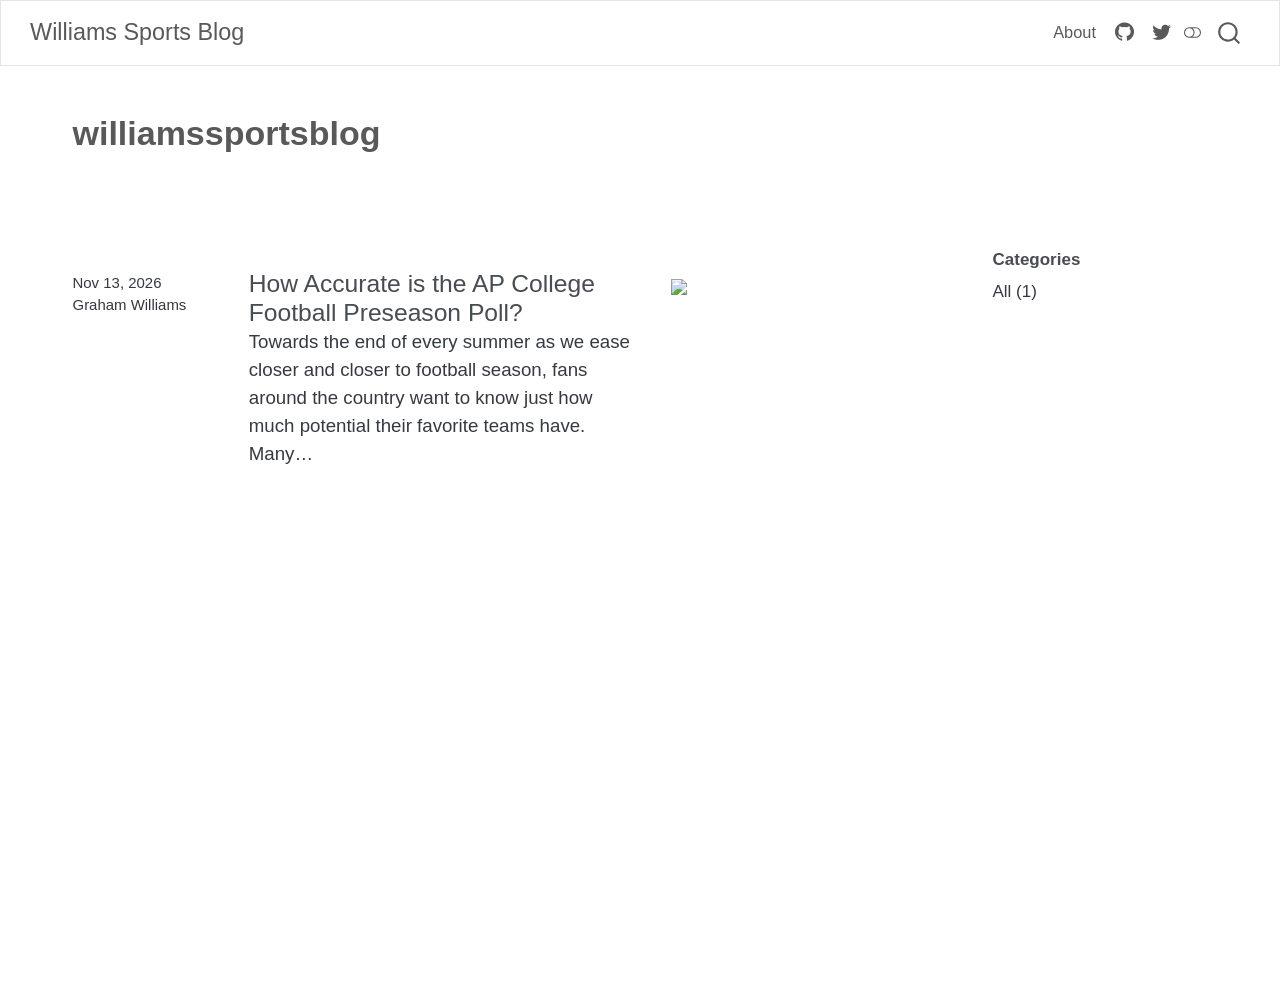
==== commit f9d217be: "troubleshoot" ====
--- a/index.html
+++ b/index.html
@@ -2,7 +2,7 @@
 <html xmlns="http://www.w3.org/1999/xhtml" lang="en" xml:lang="en"><head>
 
 <meta charset="utf-8">
-<meta name="generator" content="quarto-1.11.9">
+<meta name="generator" content="quarto-1.9.38">
 
 <meta name="viewport" content="width=device-width, initial-scale=1.0, user-scalable=yes">
 
@@ -12,13 +12,10 @@
 /* Default styles provided by pandoc.
 ** See https://pandoc.org/MANUAL.html#variables-for-html for config info.
 */
+code{white-space: pre-wrap;}
 span.smallcaps{font-variant: small-caps;}
-div.columns{display: flex; gap: 1.5em;}
-div.column{flex: auto;}
-@media screen {
-div.columns{gap: min(4vw, 1.5em);}
-div.column{overflow-x: auto;}
-}
+div.columns{display: flex; gap: min(4vw, 1.5em);}
+div.column{flex: auto; overflow-x: auto;}
 div.hanging-indent{margin-left: 1.5em; text-indent: -1.5em;}
 ul.task-list{list-style: none;}
 ul.task-list li input[type="checkbox"] {
@@ -41,19 +38,18 @@
 <script src="site_libs/quarto-listing/quarto-listing.js"></script>
 <script src="site_libs/quarto-html/quarto.js" type="module"></script>
 <script src="site_libs/quarto-html/tabsets/tabsets.js" type="module"></script>
-<script src="site_libs/quarto-html/scrollable-regions/scrollable-regions.js" type="module"></script>
 <script src="site_libs/quarto-html/popper.min.js"></script>
 <script src="site_libs/quarto-html/tippy.umd.min.js"></script>
 <script src="site_libs/quarto-html/anchor.min.js"></script>
 <link href="site_libs/quarto-html/tippy.css" rel="stylesheet">
-<link href="site_libs/quarto-html/quarto-syntax-highlighting-63b5708e65d6cd79cd7618c58d0c21e7.css" rel="stylesheet" class="quarto-color-scheme" id="quarto-text-highlighting-styles">
-<link href="site_libs/quarto-html/quarto-syntax-highlighting-dark-447e42e69aaa9833c0ba1b986f430b20.css" rel="stylesheet" class="quarto-color-scheme quarto-color-alternate" id="quarto-text-highlighting-styles">
-<link href="site_libs/quarto-html/quarto-syntax-highlighting-63b5708e65d6cd79cd7618c58d0c21e7.css" rel="stylesheet" class="quarto-color-scheme-extra" id="quarto-text-highlighting-styles">
+<link href="site_libs/quarto-html/quarto-syntax-highlighting-15634bcf2e68342d4ad2dfa704d543f6.css" rel="stylesheet" class="quarto-color-scheme" id="quarto-text-highlighting-styles">
+<link href="site_libs/quarto-html/quarto-syntax-highlighting-dark-0a6b7249c26820e032cb0bd839ff02b1.css" rel="stylesheet" class="quarto-color-scheme quarto-color-alternate" id="quarto-text-highlighting-styles">
+<link href="site_libs/quarto-html/quarto-syntax-highlighting-15634bcf2e68342d4ad2dfa704d543f6.css" rel="stylesheet" class="quarto-color-scheme-extra" id="quarto-text-highlighting-styles">
 <script src="site_libs/bootstrap/bootstrap.min.js"></script>
 <link href="site_libs/bootstrap/bootstrap-icons.css" rel="stylesheet">
-<link href="site_libs/bootstrap/bootstrap-6008dc061c56f9484ce125b85ea08c8f.min.css" rel="stylesheet" append-hash="true" class="quarto-color-scheme" id="quarto-bootstrap" data-mode="light">
-<link href="site_libs/bootstrap/bootstrap-dark-3fa0e2ebc442a115e695cdf9d5f5d71d.min.css" rel="stylesheet" append-hash="true" class="quarto-color-scheme quarto-color-alternate" id="quarto-bootstrap" data-mode="dark">
-<link href="site_libs/bootstrap/bootstrap-6008dc061c56f9484ce125b85ea08c8f.min.css" rel="stylesheet" append-hash="true" class="quarto-color-scheme-extra" id="quarto-bootstrap" data-mode="light">
+<link href="site_libs/bootstrap/bootstrap-d70271683aa93feafeb583e606870e3f.min.css" rel="stylesheet" append-hash="true" class="quarto-color-scheme" id="quarto-bootstrap" data-mode="light">
+<link href="site_libs/bootstrap/bootstrap-dark-6f157ed924bc3ef39b17ae587b4cc858.min.css" rel="stylesheet" append-hash="true" class="quarto-color-scheme quarto-color-alternate" id="quarto-bootstrap" data-mode="dark">
+<link href="site_libs/bootstrap/bootstrap-d70271683aa93feafeb583e606870e3f.min.css" rel="stylesheet" append-hash="true" class="quarto-color-scheme-extra" id="quarto-bootstrap" data-mode="light">
 <script id="quarto-search-options" type="application/json">{
   "location": "navbar",
   "copy-button": false,
@@ -103,10 +99,16 @@
       window['quarto-listing-loaded']();
     }
   });
+
+  window.addEventListener('hashchange',() => {
+    if (window['quarto-listing-loaded']) {
+      window['quarto-listing-loaded']();
+    }
+  })
   </script>
 
   <script src="https://cdnjs.cloudflare.com/polyfill/v3/polyfill.min.js?features=es6"></script>
-  <script defer="" src="https://cdn.jsdelivr.net/npm/mathjax@4/tex-chtml.js" type="text/javascript"></script>
+  <script defer="" src="https://cdn.jsdelivr.net/npm/mathjax@3/es5/tex-chtml-full.js" type="text/javascript"></script>
 
 <script type="text/javascript">
 const typesetMath = (el) => {
@@ -138,7 +140,7 @@
 <link rel="stylesheet" href="styles.css">
 </head>
 
-<body class="nav-fixed quarto-light"><a id="quarto-skip-link" class="visually-hidden-focusable" href="#quarto-document-content">Skip to main content</a><script id="quarto-html-before-body" type="application/javascript">
+<body class="nav-fixed quarto-light"><script id="quarto-html-before-body" type="application/javascript">
     const toggleBodyColorMode = (bsSheetEl) => {
       const mode = bsSheetEl.getAttribute("data-mode");
       const bodyEl = window.document.querySelector("body");
@@ -161,7 +163,6 @@
       for (let i=0; i < toggles.length; i++) {
         const toggle = toggles[i];
         if (toggle) {
-          toggle.setAttribute("aria-checked", alternate ? "true" : "false");
           if (alternate) {
             toggle.classList.add("alternate");
           } else {
@@ -191,19 +192,13 @@
       manageTransitions('#quarto-margin-sidebar .nav-link', true);
       // Switch the toggles
       setColorSchemeToggle(alternate)
-    }
-    // Hack to workaround the fact that safari doesn't
-    // properly recolor the scrollbar when toggling (#1455).
-    // Not run on load: stylesheets are set before first paint there, and
-    // scrolling would undo the scroll to a URL fragment (#14973).
-    // The one pixel nudge keeps the reader where they were.
-    const refreshSafariScrollbar = () => {
+      // Hack to workaround the fact that safari doesn't
+      // properly recolor the scrollbar when toggling (#1455)
       if (navigator.userAgent.indexOf('Safari') > 0 && navigator.userAgent.indexOf('Chrome') == -1) {
         manageTransitions("body", false);
-        const scrollY = window.scrollY;
-        window.scrollTo(0, scrollY > 0 ? scrollY - 1 : 1);
+        window.scrollTo(0, 1);
         setTimeout(() => {
-          window.scrollTo(0, scrollY);
+          window.scrollTo(0, 0);
           manageTransitions("body", true);
         }, 40);
       }
@@ -297,7 +292,6 @@
       // Read the current dark / light value
       let toAlternate = !hasAlternateSentinel();
       toggleColorMode(toAlternate);
-      refreshSafariScrollbar();
       setStyleSentinel(toAlternate);
       toggleGiscusIfUsed(toAlternate, darkModeDefault);
       window.dispatchEvent(new Event('resize'));
@@ -312,14 +306,15 @@
 
 <div id="quarto-search-results"></div>
   <header id="quarto-header" class="headroom fixed-top quarto-banner">
-    <nav class="navbar navbar-expand-lg " data-bs-theme="dark" aria-label="Site">
+    <nav class="navbar navbar-expand-lg " data-bs-theme="dark">
       <div class="navbar-container container-fluid">
       <div class="navbar-brand-container mx-auto">
     <a class="navbar-brand" href="./index.html">
     <span class="navbar-title">Williams Sports Blog</span>
     </a>
   </div>
-          <button class="navbar-toggler" type="button" data-bs-toggle="collapse" data-bs-target="#navbarCollapse" aria-controls="navbarCollapse" aria-expanded="false" aria-label="Toggle navigation" onclick="if (window.quartoToggleHeadroom) { window.quartoToggleHeadroom(); }">
+            <div id="quarto-search" class="" title="Search"></div>
+          <button class="navbar-toggler" type="button" data-bs-toggle="collapse" data-bs-target="#navbarCollapse" aria-controls="navbarCollapse" role="menu" aria-expanded="false" aria-label="Toggle navigation" onclick="if (window.quartoToggleHeadroom) { window.quartoToggleHeadroom(); }">
   <span class="navbar-toggler-icon"></span>
 </button>
           <div class="collapse navbar-collapse" id="navbarCollapse">
@@ -341,9 +336,8 @@
 </ul>
           </div> <!-- /navcollapse -->
             <div class="quarto-navbar-tools">
-  <button type="button" role="switch" aria-checked="false" class="quarto-color-scheme-toggle quarto-navigation-tool  px-1" onclick="window.quartoToggleColorScheme(); return false;" title="Toggle dark mode" aria-label="Toggle dark mode"><i class="bi"></i></button>
+  <a href="" class="quarto-color-scheme-toggle quarto-navigation-tool  px-1" onclick="window.quartoToggleColorScheme(); return false;" title="Toggle dark mode"><i class="bi"></i></a>
 </div>
-            <div id="quarto-search" class="" title="Search"></div>
       </div> <!-- /container-fluid -->
     </nav>
 </header>
@@ -371,7 +365,7 @@
         
     <h5 class="quarto-listing-category-title">Categories</h5><div class="quarto-listing-category category-default"><div class="category" data-category="">All <span class="quarto-category-count">(1)</span></div></div></div>
 <!-- main -->
-<main class="content quarto-banner-title-block column-page-left" id="quarto-document-content" tabindex="-1">
+<main class="content quarto-banner-title-block column-page-left" id="quarto-document-content">
 
 
 
@@ -384,24 +378,22 @@
 
 <div class="quarto-listing quarto-listing-container-default" id="listing-listing">
 <div class="list quarto-listing-default">
-<div class="quarto-post image-right" data-index="0" data-listing-date-sort="1794549600000" data-listing-file-modified-sort="1794353261372" data-listing-date-modified-sort="NaN" data-listing-reading-time-sort="5" data-listing-word-count-sort="962">
-<div class="thumbnail"><a href="./posts/college-football-prediction-accuracy/index.html" class="no-external-icon">
+<div class="quarto-post image-right" data-index="0" data-listing-date-sort="1794549600000" data-listing-file-modified-sort="1794356368131" data-listing-date-modified-sort="NaN" data-listing-reading-time-sort="6" data-listing-word-count-sort="1092">
+<div class="thumbnail"><a href="./posts/college-football-prediction-accuracy/index.html" class="no-external">
 
 <img loading="lazy" src="./posts/college-football-prediction-accuracy/image.png" class="thumbnail-image">
 
 </a></div>
 <div class="body">
 <h3 class="no-anchor listing-title">
-<a href="./posts/college-football-prediction-accuracy/index.html" class="no-external-icon">How Accurate is the AP College Football Preseason Poll?</a>
+<a href="./posts/college-football-prediction-accuracy/index.html" class="no-external">How Accurate is the AP College Football Preseason Poll?</a>
 </h3>
-<div class="listing-description">
-<a href="./posts/college-football-prediction-accuracy/index.html" class="no-external-icon">
+<div class="delink listing-description"><a href="./posts/college-football-prediction-accuracy/index.html" class="no-external">
 Towards the end of every summer as we ease closer and closer to football season, fans around the country want to know just how much potential their favorite teams have. Many…
-</a>
-</div>
+</a></div>
 </div>
 <div class="metadata">
-<a href="./posts/college-football-prediction-accuracy/index.html" class="no-external-icon">
+<a href="./posts/college-football-prediction-accuracy/index.html" class="no-external">
 <div class="listing-date">
 Nov 13, 2026
 </div>
@@ -418,50 +410,15 @@
   window.document.addEventListener("DOMContentLoaded", function (event) {
     // Ensure there is a toggle, if there isn't float one in the top right
     if (window.document.querySelector('.quarto-color-scheme-toggle') === null) {
-      const toggle = window.document.createElement('button');
-      toggle.type = "button";
-      toggle.setAttribute("role", "switch");
-      toggle.setAttribute("aria-checked", "false");
-      toggle.classList.add('top-right');
-      toggle.classList.add('quarto-color-scheme-toggle');
-      toggle.setAttribute("aria-label", "Toggle dark mode");
-      toggle.onclick = function() { try { window.quartoToggleColorScheme(); } catch {} return false; };
+      const a = window.document.createElement('a');
+      a.classList.add('top-right');
+      a.classList.add('quarto-color-scheme-toggle');
+      a.href = "";
+      a.onclick = function() { try { window.quartoToggleColorScheme(); } catch {} return false; };
       const i = window.document.createElement("i");
       i.classList.add('bi');
-      toggle.appendChild(i);
-      // Put the toggle in a landmark of its own, so that landmark navigation
-      // can reach it.
-      //
-      // The container is always a fresh direct child of body, and the toggle is
-      // never moved into page furniture that the theme or the author controls.
-      // The toggle is positioned against the page, so any ancestor that
-      // establishes a containing block captures it: a positioned element or a
-      // grid for position: absolute, and transform, filter, will-change or
-      // contain for position: fixed. A direct child of body has none of these
-      // to inherit, and the shift when one appears is silent and visual.
-      //
-      // ARIA says a document should have at most one banner, and axe reports a
-      // duplicate whether or not the banners carry distinct labels. So use a
-      // header when the page has no banner yet, and a named region otherwise.
-      //
-      // A header is a banner wherever it sits, unless it is inside sectioning
-      // content, so this cannot just look at the children of body: a custom
-      // page layout wraps the title block header in a plain div. An explicit
-      // role="banner" always counts.
-      const sectioning = 'article, aside, main, nav, section, [role="article"], [role="complementary"], [role="main"], [role="navigation"], [role="region"]';
-      const hasBanner = Array.from(
-        window.document.querySelectorAll('header:not([role]), [role="banner"]')
-      ).some(function(el) {
-        return el.hasAttribute("role") || el.closest(sectioning) === null;
-      });
-      const container = window.document.createElement(hasBanner ? "div" : "header");
-      if (hasBanner) {
-        container.setAttribute("role", "region");
-        container.setAttribute("aria-label", "Toggle dark mode");
-      }
-      container.classList.add('quarto-color-scheme-toggle-container');
-      container.appendChild(toggle);
-      window.document.body.appendChild(container);
+      a.appendChild(i);
+      window.document.body.appendChild(a);
     }
     setColorSchemeToggle(hasAlternateSentinel())
     const icon = "";
@@ -540,8 +497,7 @@
           return filterRegex.test(href) || localhostRegex.test(href) || mailtoRegex.test(href);
       }
       // Inspect non-navigation links and adorn them if external
-      window.quartoDecorateExternalLinks = function (root) {
-     var links = (root || window.document).querySelectorAll('a[href]:not(.nav-link):not(.navbar-brand):not(.toc-action):not(.sidebar-link):not(.sidebar-item-toggle):not(.pagination-link):not(.no-external):not([aria-hidden]):not(.dropdown-item):not(.quarto-navigation-tool):not(.about-link)');
+     var links = window.document.querySelectorAll('a[href]:not(.nav-link):not(.navbar-brand):not(.toc-action):not(.sidebar-link):not(.sidebar-item-toggle):not(.pagination-link):not(.no-external):not([aria-hidden]):not(.dropdown-item):not(.quarto-navigation-tool):not(.about-link)');
       for (var i=0; i<links.length; i++) {
         const link = links[i];
         if (!isInternal(link.href)) {
@@ -550,69 +506,8 @@
           if (link.dataset.originalHref !== undefined) {
             link.href = link.dataset.originalHref;
           }
-          if (!link.classList.contains('no-external-icon')) {
-          }
-        }
-      }
-      };
-      window.quartoDecorateExternalLinks(window.document);
-    // Esc closes the popup (WCAG 1.4.13) and focus leaving both trigger and
-    // popup closes it (WCAG 2.4.11); tippy handles neither for interactive popups.
-    const hideOnEscAndFocusOut = {
-      name: 'hideOnEscAndFocusOut',
-      defaultValue: true,
-      fn(instance) {
-        const dismiss = () => {
-          // A show scheduled by the trigger delay would otherwise reopen it
-          instance.clearDelayTimeouts();
-          instance.hide();
-        };
-        const onKeyDown = (event) => {
-          if (event.key !== 'Escape') {
-            return;
-          }
-          // Keep Esc from also reaching page handlers (e.g. reveal.js overview),
-          // except an open reveal.js slide menu, which Esc should close too.
-          // The menu handles keys only when its keyboard option is on.
-          const menuHandlesEsc = window.Reveal?.getPlugin?.('menu')?.isOpen() &&
-            window.Reveal.getConfig().menu?.keyboard !== false;
-          if (!menuHandlesEsc) {
-            event.stopPropagation();
-          }
-          if (instance.popper.contains(window.document.activeElement)) {
-            // Disabled while refocusing so the focus trigger does not reopen it
-            instance.disable();
-            instance.reference.focus();
-            instance.enable();
-          }
-          dismiss();
-        };
-        const onFocusOut = (event) => {
-          const target = event.relatedTarget;
-          if (target && !instance.reference.contains(target) &&
-              !instance.popper.contains(target)) {
-            dismiss();
-          }
-        };
-        // On the trigger too: a click trigger (code-annotations: select) has no
-        // blur handling. Attached for the instance's lifetime so leaving the
-        // trigger also cancels a show still pending on the trigger delay.
-        instance.reference.addEventListener('focusout', onFocusOut);
-        return {
-          onShow() {
-            window.document.addEventListener('keydown', onKeyDown, true);
-            instance.popper.addEventListener('focusout', onFocusOut);
-          },
-          onHide() {
-            window.document.removeEventListener('keydown', onKeyDown, true);
-            instance.popper.removeEventListener('focusout', onFocusOut);
-          },
-          onDestroy() {
-            instance.reference.removeEventListener('focusout', onFocusOut);
-          },
-        };
-      },
-    };
+        }
+      }
     function tippyHover(el, contentFn, onTriggerFn, onUntriggerFn) {
       const config = {
         allowHTML: true,
@@ -626,7 +521,6 @@
         interactiveBorder: 10,
         theme: 'quarto',
         placement: 'bottom-start',
-        plugins: [hideOnEscAndFocusOut],
       };
       if (contentFn) {
         config.content = contentFn;
@@ -789,54 +683,44 @@
           const lineIds = lines.map((line) => {
             return targetCell + "-" + line;
           })
-          // Each band is positioned against its own containing block, which is
-          // not the offsetParent of the lines, so place it from client rects.
-          const placeBand = (band, firstEl, lastEl, codeBlock) => {
-            const container = band.offsetParent;
-            if (container === null) {
-              return;
+          let top = null;
+          let height = null;
+          let parent = null;
+          if (lineIds.length > 0) {
+              //compute the position of the single el (top and bottom and make a div)
+              const el = window.document.getElementById(lineIds[0]);
+              top = el.offsetTop;
+              height = el.offsetHeight;
+              parent = el.parentElement.parentElement;
+            if (lineIds.length > 1) {
+              const lastEl = window.document.getElementById(lineIds[lineIds.length - 1]);
+              const bottom = lastEl.offsetTop + lastEl.offsetHeight;
+              height = bottom - top;
             }
-            const containerRect = container.getBoundingClientRect();
-            // Reveal.js scales slides with a transform, so convert client
-            // pixels back to the CSS pixels of the container.
-            const scale = containerRect.height / container.offsetHeight || 1;
-            const firstRect = firstEl.getBoundingClientRect();
-            const lastRect = lastEl.getBoundingClientRect();
-            const top = (firstRect.top - containerRect.top) / scale - container.clientTop + container.scrollTop;
-            const height = (lastRect.bottom - firstRect.top) / scale;
-            band.style.top = top - 2 + "px";
-            band.style.height = height + 4 + "px";
-            if (codeBlock) {
-              // Without the copy button wrapper, the containing block is wider
-              // than the code block, so span the code block explicitly.
-              const blockRect = codeBlock.getBoundingClientRect();
-              band.style.left = (blockRect.left - containerRect.left) / scale - container.clientLeft + container.scrollLeft + "px";
-              band.style.width = blockRect.width / scale + "px";
+            if (top !== null && height !== null && parent !== null) {
+              // cook up a div (if necessary) and position it 
+              let div = window.document.getElementById("code-annotation-line-highlight");
+              if (div === null) {
+                div = window.document.createElement("div");
+                div.setAttribute("id", "code-annotation-line-highlight");
+                div.style.position = 'absolute';
+                parent.appendChild(div);
+              }
+              div.style.top = top - 2 + "px";
+              div.style.height = height + 4 + "px";
+              div.style.left = 0;
+              let gutterDiv = window.document.getElementById("code-annotation-line-highlight-gutter");
+              if (gutterDiv === null) {
+                gutterDiv = window.document.createElement("div");
+                gutterDiv.setAttribute("id", "code-annotation-line-highlight-gutter");
+                gutterDiv.style.position = 'absolute';
+                const codeCell = window.document.getElementById(targetCell);
+                const gutter = codeCell.querySelector('.code-annotation-gutter');
+                gutter.appendChild(gutterDiv);
+              }
+              gutterDiv.style.top = top - 2 + "px";
+              gutterDiv.style.height = height + 4 + "px";
             }
-          };
-          if (lineIds.length > 0) {
-            const el = window.document.getElementById(lineIds[0]);
-            const lastEl = window.document.getElementById(lineIds[lineIds.length - 1]);
-            const parent = el.parentElement.parentElement;
-            // cook up a div (if necessary) and position it
-            let div = window.document.getElementById("code-annotation-line-highlight");
-            if (div === null) {
-              div = window.document.createElement("div");
-              div.setAttribute("id", "code-annotation-line-highlight");
-              div.style.position = 'absolute';
-              parent.appendChild(div);
-            }
-            placeBand(div, el, lastEl, parent.closest("div.sourceCode") || parent);
-            let gutterDiv = window.document.getElementById("code-annotation-line-highlight-gutter");
-            if (gutterDiv === null) {
-              gutterDiv = window.document.createElement("div");
-              gutterDiv.setAttribute("id", "code-annotation-line-highlight-gutter");
-              gutterDiv.style.position = 'absolute';
-              const codeCell = window.document.getElementById(targetCell);
-              const gutter = codeCell.querySelector('.code-annotation-gutter');
-              gutter.appendChild(gutterDiv);
-            }
-            placeBand(gutterDiv, el, lastEl);
             selectedAnnoteEl = annoteEl;
           }
         };
@@ -935,9 +819,6 @@
     }
   });
   </script>
-  <script type="application/javascript">
-  window.quartoScrollableRegionsLabels = {"code":"Scrollable code","output":"Scrollable output"};
-  </script>
 </div> <!-- /content -->
 
 
--- a/site_libs/quarto-html/quarto-syntax-highlighting-15634bcf2e68342d4ad2dfa704d543f6.css
+++ b/site_libs/quarto-html/quarto-syntax-highlighting-15634bcf2e68342d4ad2dfa704d543f6.css
@@ -0,0 +1,236 @@
+/* quarto syntax highlight colors */
+:root {
+  --quarto-hl-ot-color: #003B4F;
+  --quarto-hl-at-color: #657422;
+  --quarto-hl-ss-color: #20794D;
+  --quarto-hl-an-color: #5E5E5E;
+  --quarto-hl-fu-color: #4758AB;
+  --quarto-hl-st-color: #20794D;
+  --quarto-hl-cf-color: #003B4F;
+  --quarto-hl-op-color: #5E5E5E;
+  --quarto-hl-er-color: #AD0000;
+  --quarto-hl-bn-color: #AD0000;
+  --quarto-hl-al-color: #AD0000;
+  --quarto-hl-va-color: #111111;
+  --quarto-hl-bu-color: inherit;
+  --quarto-hl-ex-color: inherit;
+  --quarto-hl-pp-color: #AD0000;
+  --quarto-hl-in-color: #5E5E5E;
+  --quarto-hl-vs-color: #20794D;
+  --quarto-hl-wa-color: #5E5E5E;
+  --quarto-hl-do-color: #5E5E5E;
+  --quarto-hl-im-color: #00769E;
+  --quarto-hl-ch-color: #20794D;
+  --quarto-hl-dt-color: #AD0000;
+  --quarto-hl-fl-color: #AD0000;
+  --quarto-hl-co-color: #5E5E5E;
+  --quarto-hl-cv-color: #5E5E5E;
+  --quarto-hl-cn-color: #8f5902;
+  --quarto-hl-sc-color: #5E5E5E;
+  --quarto-hl-dv-color: #AD0000;
+  --quarto-hl-kw-color: #003B4F;
+}
+
+/* other quarto variables */
+:root {
+  --quarto-font-monospace: SFMono-Regular, Menlo, Monaco, Consolas, "Liberation Mono", "Courier New", monospace;
+}
+
+/* syntax highlight based on Pandoc's rules */
+pre > code.sourceCode > span {
+  color: #003B4F;
+}
+
+code.sourceCode > span {
+  color: #003B4F;
+}
+
+div.sourceCode,
+div.sourceCode pre.sourceCode {
+  color: #003B4F;
+}
+
+/* Normal */
+code span {
+  color: #003B4F;
+}
+
+/* Alert */
+code span.al {
+  color: #AD0000;
+  font-style: inherit;
+}
+
+/* Annotation */
+code span.an {
+  color: #5E5E5E;
+  font-style: inherit;
+}
+
+/* Attribute */
+code span.at {
+  color: #657422;
+  font-style: inherit;
+}
+
+/* BaseN */
+code span.bn {
+  color: #AD0000;
+  font-style: inherit;
+}
+
+/* BuiltIn */
+code span.bu {
+  font-style: inherit;
+}
+
+/* ControlFlow */
+code span.cf {
+  color: #003B4F;
+  font-weight: bold;
+  font-style: inherit;
+}
+
+/* Char */
+code span.ch {
+  color: #20794D;
+  font-style: inherit;
+}
+
+/* Constant */
+code span.cn {
+  color: #8f5902;
+  font-style: inherit;
+}
+
+/* Comment */
+code span.co {
+  color: #5E5E5E;
+  font-style: inherit;
+}
+
+/* CommentVar */
+code span.cv {
+  color: #5E5E5E;
+  font-style: italic;
+}
+
+/* Documentation */
+code span.do {
+  color: #5E5E5E;
+  font-style: italic;
+}
+
+/* DataType */
+code span.dt {
+  color: #AD0000;
+  font-style: inherit;
+}
+
+/* DecVal */
+code span.dv {
+  color: #AD0000;
+  font-style: inherit;
+}
+
+/* Error */
+code span.er {
+  color: #AD0000;
+  font-style: inherit;
+}
+
+/* Extension */
+code span.ex {
+  font-style: inherit;
+}
+
+/* Float */
+code span.fl {
+  color: #AD0000;
+  font-style: inherit;
+}
+
+/* Function */
+code span.fu {
+  color: #4758AB;
+  font-style: inherit;
+}
+
+/* Import */
+code span.im {
+  color: #00769E;
+  font-style: inherit;
+}
+
+/* Information */
+code span.in {
+  color: #5E5E5E;
+  font-style: inherit;
+}
+
+/* Keyword */
+code span.kw {
+  color: #003B4F;
+  font-weight: bold;
+  font-style: inherit;
+}
+
+/* Operator */
+code span.op {
+  color: #5E5E5E;
+  font-style: inherit;
+}
+
+/* Other */
+code span.ot {
+  color: #003B4F;
+  font-style: inherit;
+}
+
+/* Preprocessor */
+code span.pp {
+  color: #AD0000;
+  font-style: inherit;
+}
+
+/* SpecialChar */
+code span.sc {
+  color: #5E5E5E;
+  font-style: inherit;
+}
+
+/* SpecialString */
+code span.ss {
+  color: #20794D;
+  font-style: inherit;
+}
+
+/* String */
+code span.st {
+  color: #20794D;
+  font-style: inherit;
+}
+
+/* Variable */
+code span.va {
+  color: #111111;
+  font-style: inherit;
+}
+
+/* VerbatimString */
+code span.vs {
+  color: #20794D;
+  font-style: inherit;
+}
+
+/* Warning */
+code span.wa {
+  color: #5E5E5E;
+  font-style: italic;
+}
+
+.prevent-inlining {
+  content: "</";
+}
+
+/*# sourceMappingURL=f23921c56f73e400b49028c9186a1aa0.css.map */
--- a/site_libs/quarto-html/quarto-syntax-highlighting-dark-0a6b7249c26820e032cb0bd839ff02b1.css
+++ b/site_libs/quarto-html/quarto-syntax-highlighting-dark-0a6b7249c26820e032cb0bd839ff02b1.css
@@ -0,0 +1,219 @@
+/* quarto syntax highlight colors */
+:root {
+  --quarto-hl-al-color: #f07178;
+  --quarto-hl-an-color: #d4d0ab;
+  --quarto-hl-at-color: #00e0e0;
+  --quarto-hl-bn-color: #d4d0ab;
+  --quarto-hl-bu-color: #abe338;
+  --quarto-hl-ch-color: #abe338;
+  --quarto-hl-co-color: #f8f8f2;
+  --quarto-hl-cv-color: #ffd700;
+  --quarto-hl-cn-color: #ffd700;
+  --quarto-hl-cf-color: #ffa07a;
+  --quarto-hl-dt-color: #ffa07a;
+  --quarto-hl-dv-color: #d4d0ab;
+  --quarto-hl-do-color: #f8f8f2;
+  --quarto-hl-er-color: #f07178;
+  --quarto-hl-ex-color: #00e0e0;
+  --quarto-hl-fl-color: #d4d0ab;
+  --quarto-hl-fu-color: #ffa07a;
+  --quarto-hl-im-color: #abe338;
+  --quarto-hl-in-color: #d4d0ab;
+  --quarto-hl-kw-color: #ffa07a;
+  --quarto-hl-op-color: #ffa07a;
+  --quarto-hl-ot-color: #00e0e0;
+  --quarto-hl-pp-color: #dcc6e0;
+  --quarto-hl-re-color: #00e0e0;
+  --quarto-hl-sc-color: #abe338;
+  --quarto-hl-ss-color: #abe338;
+  --quarto-hl-st-color: #abe338;
+  --quarto-hl-va-color: #00e0e0;
+  --quarto-hl-vs-color: #abe338;
+  --quarto-hl-wa-color: #dcc6e0;
+}
+
+/* other quarto variables */
+:root {
+  --quarto-font-monospace: SFMono-Regular, Menlo, Monaco, Consolas, "Liberation Mono", "Courier New", monospace;
+}
+
+/* syntax highlight based on Pandoc's rules */
+pre > code.sourceCode > span {
+  color: #f8f8f2;
+}
+
+code.sourceCode > span {
+  color: #f8f8f2;
+}
+
+div.sourceCode,
+div.sourceCode pre.sourceCode {
+  color: #f8f8f2;
+}
+
+/* Normal */
+code span {
+  color: #f8f8f2;
+}
+
+/* Alert */
+code span.al {
+  color: #f07178;
+}
+
+/* Annotation */
+code span.an {
+  color: #d4d0ab;
+}
+
+/* Attribute */
+code span.at {
+  color: #00e0e0;
+}
+
+/* BaseN */
+code span.bn {
+  color: #d4d0ab;
+}
+
+/* BuiltIn */
+code span.bu {
+  color: #abe338;
+}
+
+/* ControlFlow */
+code span.cf {
+  font-weight: bold;
+  color: #ffa07a;
+}
+
+/* Char */
+code span.ch {
+  color: #abe338;
+}
+
+/* Constant */
+code span.cn {
+  color: #ffd700;
+}
+
+/* Comment */
+code span.co {
+  font-style: italic;
+  color: #f8f8f2;
+}
+
+/* CommentVar */
+code span.cv {
+  color: #ffd700;
+}
+
+/* Documentation */
+code span.do {
+  color: #f8f8f2;
+}
+
+/* DataType */
+code span.dt {
+  color: #ffa07a;
+}
+
+/* DecVal */
+code span.dv {
+  color: #d4d0ab;
+}
+
+/* Error */
+code span.er {
+  color: #f07178;
+  text-decoration: underline;
+}
+
+/* Extension */
+code span.ex {
+  font-weight: bold;
+  color: #00e0e0;
+}
+
+/* Float */
+code span.fl {
+  color: #d4d0ab;
+}
+
+/* Function */
+code span.fu {
+  color: #ffa07a;
+}
+
+/* Import */
+code span.im {
+  color: #abe338;
+}
+
+/* Information */
+code span.in {
+  color: #d4d0ab;
+}
+
+/* Keyword */
+code span.kw {
+  font-weight: bold;
+  color: #ffa07a;
+}
+
+/* Operator */
+code span.op {
+  color: #ffa07a;
+}
+
+/* Other */
+code span.ot {
+  color: #00e0e0;
+}
+
+/* Preprocessor */
+code span.pp {
+  color: #dcc6e0;
+}
+
+/* RegionMarker */
+code span.re {
+  background-color: #f8f8f2;
+  color: #00e0e0;
+}
+
+/* SpecialChar */
+code span.sc {
+  color: #abe338;
+}
+
+/* SpecialString */
+code span.ss {
+  color: #abe338;
+}
+
+/* String */
+code span.st {
+  color: #abe338;
+}
+
+/* Variable */
+code span.va {
+  color: #00e0e0;
+}
+
+/* VerbatimString */
+code span.vs {
+  color: #abe338;
+}
+
+/* Warning */
+code span.wa {
+  color: #dcc6e0;
+}
+
+.prevent-inlining {
+  content: "</";
+}
+
+/*# sourceMappingURL=175367c052bafc98bd680af3479823f0.css.map */
--- a/site_libs/quarto-html/quarto-syntax-highlighting-15634bcf2e68342d4ad2dfa704d543f6.css
+++ b/site_libs/quarto-html/quarto-syntax-highlighting-15634bcf2e68342d4ad2dfa704d543f6.css
@@ -0,0 +1,236 @@
+/* quarto syntax highlight colors */
+:root {
+  --quarto-hl-ot-color: #003B4F;
+  --quarto-hl-at-color: #657422;
+  --quarto-hl-ss-color: #20794D;
+  --quarto-hl-an-color: #5E5E5E;
+  --quarto-hl-fu-color: #4758AB;
+  --quarto-hl-st-color: #20794D;
+  --quarto-hl-cf-color: #003B4F;
+  --quarto-hl-op-color: #5E5E5E;
+  --quarto-hl-er-color: #AD0000;
+  --quarto-hl-bn-color: #AD0000;
+  --quarto-hl-al-color: #AD0000;
+  --quarto-hl-va-color: #111111;
+  --quarto-hl-bu-color: inherit;
+  --quarto-hl-ex-color: inherit;
+  --quarto-hl-pp-color: #AD0000;
+  --quarto-hl-in-color: #5E5E5E;
+  --quarto-hl-vs-color: #20794D;
+  --quarto-hl-wa-color: #5E5E5E;
+  --quarto-hl-do-color: #5E5E5E;
+  --quarto-hl-im-color: #00769E;
+  --quarto-hl-ch-color: #20794D;
+  --quarto-hl-dt-color: #AD0000;
+  --quarto-hl-fl-color: #AD0000;
+  --quarto-hl-co-color: #5E5E5E;
+  --quarto-hl-cv-color: #5E5E5E;
+  --quarto-hl-cn-color: #8f5902;
+  --quarto-hl-sc-color: #5E5E5E;
+  --quarto-hl-dv-color: #AD0000;
+  --quarto-hl-kw-color: #003B4F;
+}
+
+/* other quarto variables */
+:root {
+  --quarto-font-monospace: SFMono-Regular, Menlo, Monaco, Consolas, "Liberation Mono", "Courier New", monospace;
+}
+
+/* syntax highlight based on Pandoc's rules */
+pre > code.sourceCode > span {
+  color: #003B4F;
+}
+
+code.sourceCode > span {
+  color: #003B4F;
+}
+
+div.sourceCode,
+div.sourceCode pre.sourceCode {
+  color: #003B4F;
+}
+
+/* Normal */
+code span {
+  color: #003B4F;
+}
+
+/* Alert */
+code span.al {
+  color: #AD0000;
+  font-style: inherit;
+}
+
+/* Annotation */
+code span.an {
+  color: #5E5E5E;
+  font-style: inherit;
+}
+
+/* Attribute */
+code span.at {
+  color: #657422;
+  font-style: inherit;
+}
+
+/* BaseN */
+code span.bn {
+  color: #AD0000;
+  font-style: inherit;
+}
+
+/* BuiltIn */
+code span.bu {
+  font-style: inherit;
+}
+
+/* ControlFlow */
+code span.cf {
+  color: #003B4F;
+  font-weight: bold;
+  font-style: inherit;
+}
+
+/* Char */
+code span.ch {
+  color: #20794D;
+  font-style: inherit;
+}
+
+/* Constant */
+code span.cn {
+  color: #8f5902;
+  font-style: inherit;
+}
+
+/* Comment */
+code span.co {
+  color: #5E5E5E;
+  font-style: inherit;
+}
+
+/* CommentVar */
+code span.cv {
+  color: #5E5E5E;
+  font-style: italic;
+}
+
+/* Documentation */
+code span.do {
+  color: #5E5E5E;
+  font-style: italic;
+}
+
+/* DataType */
+code span.dt {
+  color: #AD0000;
+  font-style: inherit;
+}
+
+/* DecVal */
+code span.dv {
+  color: #AD0000;
+  font-style: inherit;
+}
+
+/* Error */
+code span.er {
+  color: #AD0000;
+  font-style: inherit;
+}
+
+/* Extension */
+code span.ex {
+  font-style: inherit;
+}
+
+/* Float */
+code span.fl {
+  color: #AD0000;
+  font-style: inherit;
+}
+
+/* Function */
+code span.fu {
+  color: #4758AB;
+  font-style: inherit;
+}
+
+/* Import */
+code span.im {
+  color: #00769E;
+  font-style: inherit;
+}
+
+/* Information */
+code span.in {
+  color: #5E5E5E;
+  font-style: inherit;
+}
+
+/* Keyword */
+code span.kw {
+  color: #003B4F;
+  font-weight: bold;
+  font-style: inherit;
+}
+
+/* Operator */
+code span.op {
+  color: #5E5E5E;
+  font-style: inherit;
+}
+
+/* Other */
+code span.ot {
+  color: #003B4F;
+  font-style: inherit;
+}
+
+/* Preprocessor */
+code span.pp {
+  color: #AD0000;
+  font-style: inherit;
+}
+
+/* SpecialChar */
+code span.sc {
+  color: #5E5E5E;
+  font-style: inherit;
+}
+
+/* SpecialString */
+code span.ss {
+  color: #20794D;
+  font-style: inherit;
+}
+
+/* String */
+code span.st {
+  color: #20794D;
+  font-style: inherit;
+}
+
+/* Variable */
+code span.va {
+  color: #111111;
+  font-style: inherit;
+}
+
+/* VerbatimString */
+code span.vs {
+  color: #20794D;
+  font-style: inherit;
+}
+
+/* Warning */
+code span.wa {
+  color: #5E5E5E;
+  font-style: italic;
+}
+
+.prevent-inlining {
+  content: "</";
+}
+
+/*# sourceMappingURL=f23921c56f73e400b49028c9186a1aa0.css.map */
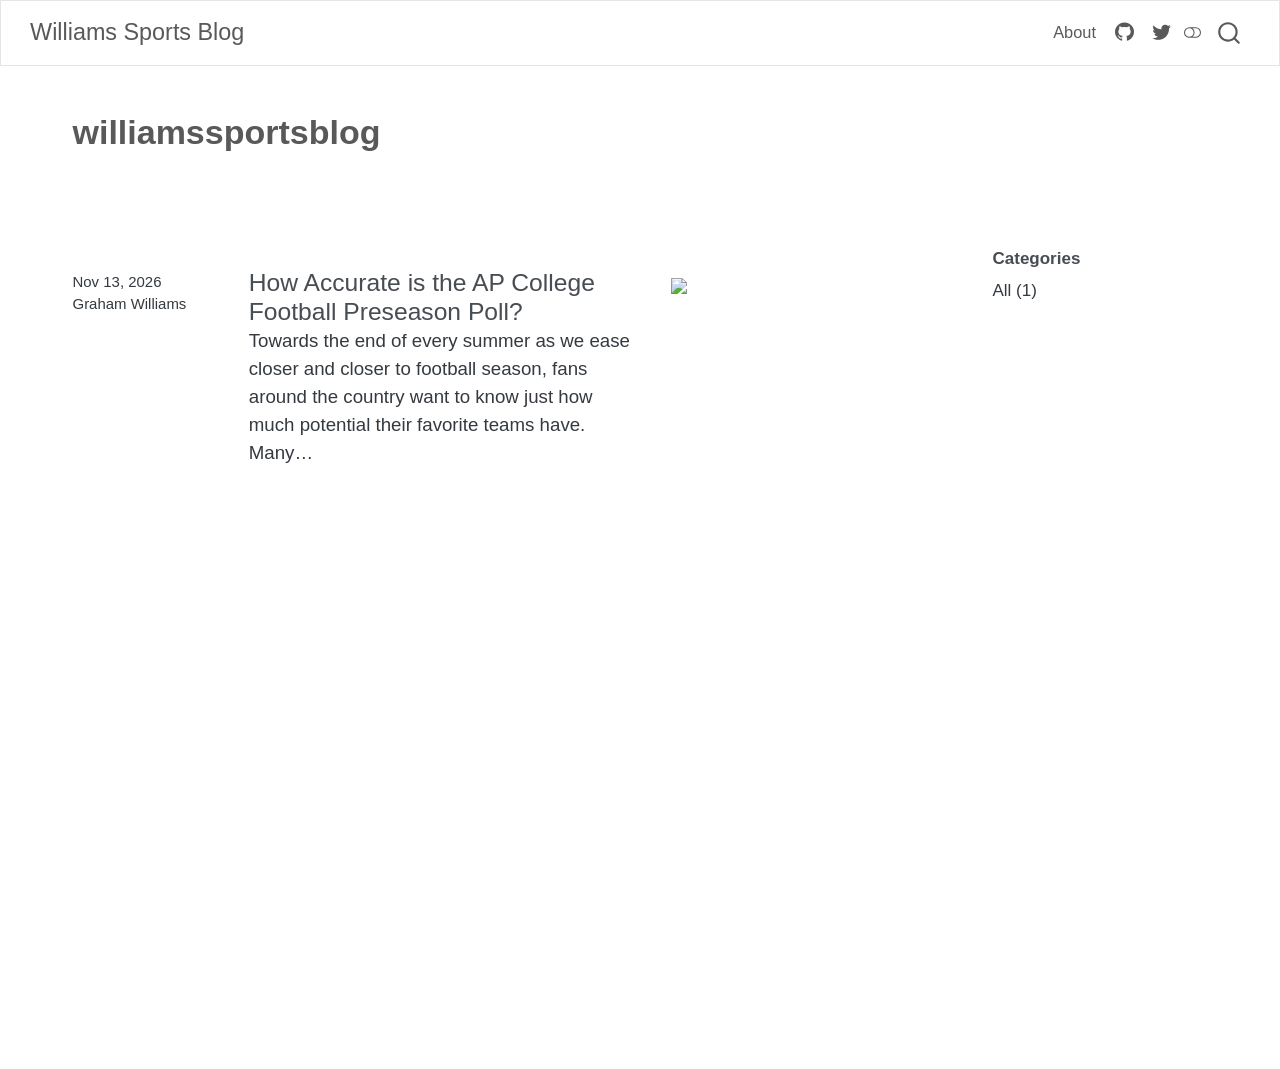
==== commit 3cac4c24: "changes" ====
--- a/index.html
+++ b/index.html
@@ -2,7 +2,7 @@
 <html xmlns="http://www.w3.org/1999/xhtml" lang="en" xml:lang="en"><head>
 
 <meta charset="utf-8">
-<meta name="generator" content="quarto-1.9.38">
+<meta name="generator" content="quarto-1.11.9">
 
 <meta name="viewport" content="width=device-width, initial-scale=1.0, user-scalable=yes">
 
@@ -12,10 +12,13 @@
 /* Default styles provided by pandoc.
 ** See https://pandoc.org/MANUAL.html#variables-for-html for config info.
 */
-code{white-space: pre-wrap;}
 span.smallcaps{font-variant: small-caps;}
-div.columns{display: flex; gap: min(4vw, 1.5em);}
-div.column{flex: auto; overflow-x: auto;}
+div.columns{display: flex; gap: 1.5em;}
+div.column{flex: auto;}
+@media screen {
+div.columns{gap: min(4vw, 1.5em);}
+div.column{overflow-x: auto;}
+}
 div.hanging-indent{margin-left: 1.5em; text-indent: -1.5em;}
 ul.task-list{list-style: none;}
 ul.task-list li input[type="checkbox"] {
@@ -38,18 +41,19 @@
 <script src="site_libs/quarto-listing/quarto-listing.js"></script>
 <script src="site_libs/quarto-html/quarto.js" type="module"></script>
 <script src="site_libs/quarto-html/tabsets/tabsets.js" type="module"></script>
+<script src="site_libs/quarto-html/scrollable-regions/scrollable-regions.js" type="module"></script>
 <script src="site_libs/quarto-html/popper.min.js"></script>
 <script src="site_libs/quarto-html/tippy.umd.min.js"></script>
 <script src="site_libs/quarto-html/anchor.min.js"></script>
 <link href="site_libs/quarto-html/tippy.css" rel="stylesheet">
-<link href="site_libs/quarto-html/quarto-syntax-highlighting-15634bcf2e68342d4ad2dfa704d543f6.css" rel="stylesheet" class="quarto-color-scheme" id="quarto-text-highlighting-styles">
-<link href="site_libs/quarto-html/quarto-syntax-highlighting-dark-0a6b7249c26820e032cb0bd839ff02b1.css" rel="stylesheet" class="quarto-color-scheme quarto-color-alternate" id="quarto-text-highlighting-styles">
-<link href="site_libs/quarto-html/quarto-syntax-highlighting-15634bcf2e68342d4ad2dfa704d543f6.css" rel="stylesheet" class="quarto-color-scheme-extra" id="quarto-text-highlighting-styles">
+<link href="site_libs/quarto-html/quarto-syntax-highlighting-63b5708e65d6cd79cd7618c58d0c21e7.css" rel="stylesheet" class="quarto-color-scheme" id="quarto-text-highlighting-styles">
+<link href="site_libs/quarto-html/quarto-syntax-highlighting-dark-447e42e69aaa9833c0ba1b986f430b20.css" rel="stylesheet" class="quarto-color-scheme quarto-color-alternate" id="quarto-text-highlighting-styles">
+<link href="site_libs/quarto-html/quarto-syntax-highlighting-63b5708e65d6cd79cd7618c58d0c21e7.css" rel="stylesheet" class="quarto-color-scheme-extra" id="quarto-text-highlighting-styles">
 <script src="site_libs/bootstrap/bootstrap.min.js"></script>
 <link href="site_libs/bootstrap/bootstrap-icons.css" rel="stylesheet">
-<link href="site_libs/bootstrap/bootstrap-d70271683aa93feafeb583e606870e3f.min.css" rel="stylesheet" append-hash="true" class="quarto-color-scheme" id="quarto-bootstrap" data-mode="light">
-<link href="site_libs/bootstrap/bootstrap-dark-6f157ed924bc3ef39b17ae587b4cc858.min.css" rel="stylesheet" append-hash="true" class="quarto-color-scheme quarto-color-alternate" id="quarto-bootstrap" data-mode="dark">
-<link href="site_libs/bootstrap/bootstrap-d70271683aa93feafeb583e606870e3f.min.css" rel="stylesheet" append-hash="true" class="quarto-color-scheme-extra" id="quarto-bootstrap" data-mode="light">
+<link href="site_libs/bootstrap/bootstrap-6008dc061c56f9484ce125b85ea08c8f.min.css" rel="stylesheet" append-hash="true" class="quarto-color-scheme" id="quarto-bootstrap" data-mode="light">
+<link href="site_libs/bootstrap/bootstrap-dark-3fa0e2ebc442a115e695cdf9d5f5d71d.min.css" rel="stylesheet" append-hash="true" class="quarto-color-scheme quarto-color-alternate" id="quarto-bootstrap" data-mode="dark">
+<link href="site_libs/bootstrap/bootstrap-6008dc061c56f9484ce125b85ea08c8f.min.css" rel="stylesheet" append-hash="true" class="quarto-color-scheme-extra" id="quarto-bootstrap" data-mode="light">
 <script id="quarto-search-options" type="application/json">{
   "location": "navbar",
   "copy-button": false,
@@ -99,16 +103,10 @@
       window['quarto-listing-loaded']();
     }
   });
-
-  window.addEventListener('hashchange',() => {
-    if (window['quarto-listing-loaded']) {
-      window['quarto-listing-loaded']();
-    }
-  })
   </script>
 
   <script src="https://cdnjs.cloudflare.com/polyfill/v3/polyfill.min.js?features=es6"></script>
-  <script defer="" src="https://cdn.jsdelivr.net/npm/mathjax@3/es5/tex-chtml-full.js" type="text/javascript"></script>
+  <script defer="" src="https://cdn.jsdelivr.net/npm/mathjax@4/tex-chtml.js" type="text/javascript"></script>
 
 <script type="text/javascript">
 const typesetMath = (el) => {
@@ -140,7 +138,7 @@
 <link rel="stylesheet" href="styles.css">
 </head>
 
-<body class="nav-fixed quarto-light"><script id="quarto-html-before-body" type="application/javascript">
+<body class="nav-fixed quarto-light"><a id="quarto-skip-link" class="visually-hidden-focusable" href="#quarto-document-content">Skip to main content</a><script id="quarto-html-before-body" type="application/javascript">
     const toggleBodyColorMode = (bsSheetEl) => {
       const mode = bsSheetEl.getAttribute("data-mode");
       const bodyEl = window.document.querySelector("body");
@@ -163,6 +161,7 @@
       for (let i=0; i < toggles.length; i++) {
         const toggle = toggles[i];
         if (toggle) {
+          toggle.setAttribute("aria-checked", alternate ? "true" : "false");
           if (alternate) {
             toggle.classList.add("alternate");
           } else {
@@ -192,13 +191,19 @@
       manageTransitions('#quarto-margin-sidebar .nav-link', true);
       // Switch the toggles
       setColorSchemeToggle(alternate)
-      // Hack to workaround the fact that safari doesn't
-      // properly recolor the scrollbar when toggling (#1455)
+    }
+    // Hack to workaround the fact that safari doesn't
+    // properly recolor the scrollbar when toggling (#1455).
+    // Not run on load: stylesheets are set before first paint there, and
+    // scrolling would undo the scroll to a URL fragment (#14973).
+    // The one pixel nudge keeps the reader where they were.
+    const refreshSafariScrollbar = () => {
       if (navigator.userAgent.indexOf('Safari') > 0 && navigator.userAgent.indexOf('Chrome') == -1) {
         manageTransitions("body", false);
-        window.scrollTo(0, 1);
+        const scrollY = window.scrollY;
+        window.scrollTo(0, scrollY > 0 ? scrollY - 1 : 1);
         setTimeout(() => {
-          window.scrollTo(0, 0);
+          window.scrollTo(0, scrollY);
           manageTransitions("body", true);
         }, 40);
       }
@@ -292,6 +297,7 @@
       // Read the current dark / light value
       let toAlternate = !hasAlternateSentinel();
       toggleColorMode(toAlternate);
+      refreshSafariScrollbar();
       setStyleSentinel(toAlternate);
       toggleGiscusIfUsed(toAlternate, darkModeDefault);
       window.dispatchEvent(new Event('resize'));
@@ -306,15 +312,14 @@
 
 <div id="quarto-search-results"></div>
   <header id="quarto-header" class="headroom fixed-top quarto-banner">
-    <nav class="navbar navbar-expand-lg " data-bs-theme="dark">
+    <nav class="navbar navbar-expand-lg " data-bs-theme="dark" aria-label="Site">
       <div class="navbar-container container-fluid">
       <div class="navbar-brand-container mx-auto">
     <a class="navbar-brand" href="./index.html">
     <span class="navbar-title">Williams Sports Blog</span>
     </a>
   </div>
-            <div id="quarto-search" class="" title="Search"></div>
-          <button class="navbar-toggler" type="button" data-bs-toggle="collapse" data-bs-target="#navbarCollapse" aria-controls="navbarCollapse" role="menu" aria-expanded="false" aria-label="Toggle navigation" onclick="if (window.quartoToggleHeadroom) { window.quartoToggleHeadroom(); }">
+          <button class="navbar-toggler" type="button" data-bs-toggle="collapse" data-bs-target="#navbarCollapse" aria-controls="navbarCollapse" aria-expanded="false" aria-label="Toggle navigation" onclick="if (window.quartoToggleHeadroom) { window.quartoToggleHeadroom(); }">
   <span class="navbar-toggler-icon"></span>
 </button>
           <div class="collapse navbar-collapse" id="navbarCollapse">
@@ -336,8 +341,9 @@
 </ul>
           </div> <!-- /navcollapse -->
             <div class="quarto-navbar-tools">
-  <a href="" class="quarto-color-scheme-toggle quarto-navigation-tool  px-1" onclick="window.quartoToggleColorScheme(); return false;" title="Toggle dark mode"><i class="bi"></i></a>
+  <button type="button" role="switch" aria-checked="false" class="quarto-color-scheme-toggle quarto-navigation-tool  px-1" onclick="window.quartoToggleColorScheme(); return false;" title="Toggle dark mode" aria-label="Toggle dark mode"><i class="bi"></i></button>
 </div>
+            <div id="quarto-search" class="" title="Search"></div>
       </div> <!-- /container-fluid -->
     </nav>
 </header>
@@ -365,7 +371,7 @@
         
     <h5 class="quarto-listing-category-title">Categories</h5><div class="quarto-listing-category category-default"><div class="category" data-category="">All <span class="quarto-category-count">(1)</span></div></div></div>
 <!-- main -->
-<main class="content quarto-banner-title-block column-page-left" id="quarto-document-content">
+<main class="content quarto-banner-title-block column-page-left" id="quarto-document-content" tabindex="-1">
 
 
 
@@ -378,22 +384,24 @@
 
 <div class="quarto-listing quarto-listing-container-default" id="listing-listing">
 <div class="list quarto-listing-default">
-<div class="quarto-post image-right" data-index="0" data-listing-date-sort="1794549600000" data-listing-file-modified-sort="1794356368131" data-listing-date-modified-sort="NaN" data-listing-reading-time-sort="6" data-listing-word-count-sort="1092">
-<div class="thumbnail"><a href="./posts/college-football-prediction-accuracy/index.html" class="no-external">
+<div class="quarto-post image-right" data-index="0" data-listing-date-sort="1794549600000" data-listing-file-modified-sort="1794585599712" data-listing-date-modified-sort="NaN" data-listing-reading-time-sort="6" data-listing-word-count-sort="1199">
+<div class="thumbnail"><a href="./posts/college-football-prediction-accuracy/index.html" class="no-external-icon">
 
 <img loading="lazy" src="./posts/college-football-prediction-accuracy/image.png" class="thumbnail-image">
 
 </a></div>
 <div class="body">
 <h3 class="no-anchor listing-title">
-<a href="./posts/college-football-prediction-accuracy/index.html" class="no-external">How Accurate is the AP College Football Preseason Poll?</a>
+<a href="./posts/college-football-prediction-accuracy/index.html" class="no-external-icon">How Accurate is the AP College Football Preseason Poll?</a>
 </h3>
-<div class="delink listing-description"><a href="./posts/college-football-prediction-accuracy/index.html" class="no-external">
+<div class="listing-description">
+<a href="./posts/college-football-prediction-accuracy/index.html" class="no-external-icon">
 Towards the end of every summer as we ease closer and closer to football season, fans around the country want to know just how much potential their favorite teams have. Many…
-</a></div>
+</a>
+</div>
 </div>
 <div class="metadata">
-<a href="./posts/college-football-prediction-accuracy/index.html" class="no-external">
+<a href="./posts/college-football-prediction-accuracy/index.html" class="no-external-icon">
 <div class="listing-date">
 Nov 13, 2026
 </div>
@@ -410,15 +418,50 @@
   window.document.addEventListener("DOMContentLoaded", function (event) {
     // Ensure there is a toggle, if there isn't float one in the top right
     if (window.document.querySelector('.quarto-color-scheme-toggle') === null) {
-      const a = window.document.createElement('a');
-      a.classList.add('top-right');
-      a.classList.add('quarto-color-scheme-toggle');
-      a.href = "";
-      a.onclick = function() { try { window.quartoToggleColorScheme(); } catch {} return false; };
+      const toggle = window.document.createElement('button');
+      toggle.type = "button";
+      toggle.setAttribute("role", "switch");
+      toggle.setAttribute("aria-checked", "false");
+      toggle.classList.add('top-right');
+      toggle.classList.add('quarto-color-scheme-toggle');
+      toggle.setAttribute("aria-label", "Toggle dark mode");
+      toggle.onclick = function() { try { window.quartoToggleColorScheme(); } catch {} return false; };
       const i = window.document.createElement("i");
       i.classList.add('bi');
-      a.appendChild(i);
-      window.document.body.appendChild(a);
+      toggle.appendChild(i);
+      // Put the toggle in a landmark of its own, so that landmark navigation
+      // can reach it.
+      //
+      // The container is always a fresh direct child of body, and the toggle is
+      // never moved into page furniture that the theme or the author controls.
+      // The toggle is positioned against the page, so any ancestor that
+      // establishes a containing block captures it: a positioned element or a
+      // grid for position: absolute, and transform, filter, will-change or
+      // contain for position: fixed. A direct child of body has none of these
+      // to inherit, and the shift when one appears is silent and visual.
+      //
+      // ARIA says a document should have at most one banner, and axe reports a
+      // duplicate whether or not the banners carry distinct labels. So use a
+      // header when the page has no banner yet, and a named region otherwise.
+      //
+      // A header is a banner wherever it sits, unless it is inside sectioning
+      // content, so this cannot just look at the children of body: a custom
+      // page layout wraps the title block header in a plain div. An explicit
+      // role="banner" always counts.
+      const sectioning = 'article, aside, main, nav, section, [role="article"], [role="complementary"], [role="main"], [role="navigation"], [role="region"]';
+      const hasBanner = Array.from(
+        window.document.querySelectorAll('header:not([role]), [role="banner"]')
+      ).some(function(el) {
+        return el.hasAttribute("role") || el.closest(sectioning) === null;
+      });
+      const container = window.document.createElement(hasBanner ? "div" : "header");
+      if (hasBanner) {
+        container.setAttribute("role", "region");
+        container.setAttribute("aria-label", "Toggle dark mode");
+      }
+      container.classList.add('quarto-color-scheme-toggle-container');
+      container.appendChild(toggle);
+      window.document.body.appendChild(container);
     }
     setColorSchemeToggle(hasAlternateSentinel())
     const icon = "";
@@ -497,7 +540,8 @@
           return filterRegex.test(href) || localhostRegex.test(href) || mailtoRegex.test(href);
       }
       // Inspect non-navigation links and adorn them if external
-     var links = window.document.querySelectorAll('a[href]:not(.nav-link):not(.navbar-brand):not(.toc-action):not(.sidebar-link):not(.sidebar-item-toggle):not(.pagination-link):not(.no-external):not([aria-hidden]):not(.dropdown-item):not(.quarto-navigation-tool):not(.about-link)');
+      window.quartoDecorateExternalLinks = function (root) {
+     var links = (root || window.document).querySelectorAll('a[href]:not(.nav-link):not(.navbar-brand):not(.toc-action):not(.sidebar-link):not(.sidebar-item-toggle):not(.pagination-link):not(.no-external):not([aria-hidden]):not(.dropdown-item):not(.quarto-navigation-tool):not(.about-link)');
       for (var i=0; i<links.length; i++) {
         const link = links[i];
         if (!isInternal(link.href)) {
@@ -506,8 +550,69 @@
           if (link.dataset.originalHref !== undefined) {
             link.href = link.dataset.originalHref;
           }
-        }
-      }
+          if (!link.classList.contains('no-external-icon')) {
+          }
+        }
+      }
+      };
+      window.quartoDecorateExternalLinks(window.document);
+    // Esc closes the popup (WCAG 1.4.13) and focus leaving both trigger and
+    // popup closes it (WCAG 2.4.11); tippy handles neither for interactive popups.
+    const hideOnEscAndFocusOut = {
+      name: 'hideOnEscAndFocusOut',
+      defaultValue: true,
+      fn(instance) {
+        const dismiss = () => {
+          // A show scheduled by the trigger delay would otherwise reopen it
+          instance.clearDelayTimeouts();
+          instance.hide();
+        };
+        const onKeyDown = (event) => {
+          if (event.key !== 'Escape') {
+            return;
+          }
+          // Keep Esc from also reaching page handlers (e.g. reveal.js overview),
+          // except an open reveal.js slide menu, which Esc should close too.
+          // The menu handles keys only when its keyboard option is on.
+          const menuHandlesEsc = window.Reveal?.getPlugin?.('menu')?.isOpen() &&
+            window.Reveal.getConfig().menu?.keyboard !== false;
+          if (!menuHandlesEsc) {
+            event.stopPropagation();
+          }
+          if (instance.popper.contains(window.document.activeElement)) {
+            // Disabled while refocusing so the focus trigger does not reopen it
+            instance.disable();
+            instance.reference.focus();
+            instance.enable();
+          }
+          dismiss();
+        };
+        const onFocusOut = (event) => {
+          const target = event.relatedTarget;
+          if (target && !instance.reference.contains(target) &&
+              !instance.popper.contains(target)) {
+            dismiss();
+          }
+        };
+        // On the trigger too: a click trigger (code-annotations: select) has no
+        // blur handling. Attached for the instance's lifetime so leaving the
+        // trigger also cancels a show still pending on the trigger delay.
+        instance.reference.addEventListener('focusout', onFocusOut);
+        return {
+          onShow() {
+            window.document.addEventListener('keydown', onKeyDown, true);
+            instance.popper.addEventListener('focusout', onFocusOut);
+          },
+          onHide() {
+            window.document.removeEventListener('keydown', onKeyDown, true);
+            instance.popper.removeEventListener('focusout', onFocusOut);
+          },
+          onDestroy() {
+            instance.reference.removeEventListener('focusout', onFocusOut);
+          },
+        };
+      },
+    };
     function tippyHover(el, contentFn, onTriggerFn, onUntriggerFn) {
       const config = {
         allowHTML: true,
@@ -521,6 +626,7 @@
         interactiveBorder: 10,
         theme: 'quarto',
         placement: 'bottom-start',
+        plugins: [hideOnEscAndFocusOut],
       };
       if (contentFn) {
         config.content = contentFn;
@@ -683,44 +789,54 @@
           const lineIds = lines.map((line) => {
             return targetCell + "-" + line;
           })
-          let top = null;
-          let height = null;
-          let parent = null;
+          // Each band is positioned against its own containing block, which is
+          // not the offsetParent of the lines, so place it from client rects.
+          const placeBand = (band, firstEl, lastEl, codeBlock) => {
+            const container = band.offsetParent;
+            if (container === null) {
+              return;
+            }
+            const containerRect = container.getBoundingClientRect();
+            // Reveal.js scales slides with a transform, so convert client
+            // pixels back to the CSS pixels of the container.
+            const scale = containerRect.height / container.offsetHeight || 1;
+            const firstRect = firstEl.getBoundingClientRect();
+            const lastRect = lastEl.getBoundingClientRect();
+            const top = (firstRect.top - containerRect.top) / scale - container.clientTop + container.scrollTop;
+            const height = (lastRect.bottom - firstRect.top) / scale;
+            band.style.top = top - 2 + "px";
+            band.style.height = height + 4 + "px";
+            if (codeBlock) {
+              // Without the copy button wrapper, the containing block is wider
+              // than the code block, so span the code block explicitly.
+              const blockRect = codeBlock.getBoundingClientRect();
+              band.style.left = (blockRect.left - containerRect.left) / scale - container.clientLeft + container.scrollLeft + "px";
+              band.style.width = blockRect.width / scale + "px";
+            }
+          };
           if (lineIds.length > 0) {
-              //compute the position of the single el (top and bottom and make a div)
-              const el = window.document.getElementById(lineIds[0]);
-              top = el.offsetTop;
-              height = el.offsetHeight;
-              parent = el.parentElement.parentElement;
-            if (lineIds.length > 1) {
-              const lastEl = window.document.getElementById(lineIds[lineIds.length - 1]);
-              const bottom = lastEl.offsetTop + lastEl.offsetHeight;
-              height = bottom - top;
+            const el = window.document.getElementById(lineIds[0]);
+            const lastEl = window.document.getElementById(lineIds[lineIds.length - 1]);
+            const parent = el.parentElement.parentElement;
+            // cook up a div (if necessary) and position it
+            let div = window.document.getElementById("code-annotation-line-highlight");
+            if (div === null) {
+              div = window.document.createElement("div");
+              div.setAttribute("id", "code-annotation-line-highlight");
+              div.style.position = 'absolute';
+              parent.appendChild(div);
             }
-            if (top !== null && height !== null && parent !== null) {
-              // cook up a div (if necessary) and position it 
-              let div = window.document.getElementById("code-annotation-line-highlight");
-              if (div === null) {
-                div = window.document.createElement("div");
-                div.setAttribute("id", "code-annotation-line-highlight");
-                div.style.position = 'absolute';
-                parent.appendChild(div);
-              }
-              div.style.top = top - 2 + "px";
-              div.style.height = height + 4 + "px";
-              div.style.left = 0;
-              let gutterDiv = window.document.getElementById("code-annotation-line-highlight-gutter");
-              if (gutterDiv === null) {
-                gutterDiv = window.document.createElement("div");
-                gutterDiv.setAttribute("id", "code-annotation-line-highlight-gutter");
-                gutterDiv.style.position = 'absolute';
-                const codeCell = window.document.getElementById(targetCell);
-                const gutter = codeCell.querySelector('.code-annotation-gutter');
-                gutter.appendChild(gutterDiv);
-              }
-              gutterDiv.style.top = top - 2 + "px";
-              gutterDiv.style.height = height + 4 + "px";
+            placeBand(div, el, lastEl, parent.closest("div.sourceCode") || parent);
+            let gutterDiv = window.document.getElementById("code-annotation-line-highlight-gutter");
+            if (gutterDiv === null) {
+              gutterDiv = window.document.createElement("div");
+              gutterDiv.setAttribute("id", "code-annotation-line-highlight-gutter");
+              gutterDiv.style.position = 'absolute';
+              const codeCell = window.document.getElementById(targetCell);
+              const gutter = codeCell.querySelector('.code-annotation-gutter');
+              gutter.appendChild(gutterDiv);
             }
+            placeBand(gutterDiv, el, lastEl);
             selectedAnnoteEl = annoteEl;
           }
         };
@@ -819,6 +935,9 @@
     }
   });
   </script>
+  <script type="application/javascript">
+  window.quartoScrollableRegionsLabels = {"code":"Scrollable code","output":"Scrollable output"};
+  </script>
 </div> <!-- /content -->
 
 
--- a/site_libs/quarto-html/quarto-syntax-highlighting-63b5708e65d6cd79cd7618c58d0c21e7.css
+++ b/site_libs/quarto-html/quarto-syntax-highlighting-63b5708e65d6cd79cd7618c58d0c21e7.css
@@ -0,0 +1,236 @@
+/* quarto syntax highlight colors */
+:root {
+  --quarto-hl-ot-color: #003B4F;
+  --quarto-hl-at-color: #657422;
+  --quarto-hl-ss-color: #20794D;
+  --quarto-hl-an-color: #5E5E5E;
+  --quarto-hl-fu-color: #4758AB;
+  --quarto-hl-st-color: #20794D;
+  --quarto-hl-cf-color: #003B4F;
+  --quarto-hl-op-color: #5E5E5E;
+  --quarto-hl-er-color: #AD0000;
+  --quarto-hl-bn-color: #AD0000;
+  --quarto-hl-al-color: #AD0000;
+  --quarto-hl-va-color: #111111;
+  --quarto-hl-bu-color: inherit;
+  --quarto-hl-ex-color: inherit;
+  --quarto-hl-pp-color: #AD0000;
+  --quarto-hl-in-color: #5E5E5E;
+  --quarto-hl-vs-color: #20794D;
+  --quarto-hl-wa-color: #5E5E5E;
+  --quarto-hl-do-color: #5E5E5E;
+  --quarto-hl-im-color: #00769E;
+  --quarto-hl-ch-color: #20794D;
+  --quarto-hl-dt-color: #AD0000;
+  --quarto-hl-fl-color: #AD0000;
+  --quarto-hl-co-color: #5E5E5E;
+  --quarto-hl-cv-color: #5E5E5E;
+  --quarto-hl-cn-color: #8f5902;
+  --quarto-hl-sc-color: #5E5E5E;
+  --quarto-hl-dv-color: #AD0000;
+  --quarto-hl-kw-color: #003B4F;
+}
+
+/* other quarto variables */
+:root {
+  --quarto-font-monospace: SFMono-Regular, Menlo, Monaco, Consolas, "Liberation Mono", "Courier New", monospace;
+}
+
+/* syntax highlight based on Pandoc's rules */
+pre > code.sourceCode > span {
+  color: #003B4F;
+}
+
+code.sourceCode > span {
+  color: #003B4F;
+}
+
+div.sourceCode,
+div.sourceCode pre.sourceCode {
+  color: #003B4F;
+}
+
+/* Normal */
+code span {
+  color: #003B4F;
+}
+
+/* Alert */
+code span.al {
+  color: #AD0000;
+  font-style: inherit;
+}
+
+/* Annotation */
+code span.an {
+  color: #5E5E5E;
+  font-style: inherit;
+}
+
+/* Attribute */
+code span.at {
+  color: #657422;
+  font-style: inherit;
+}
+
+/* BaseN */
+code span.bn {
+  color: #AD0000;
+  font-style: inherit;
+}
+
+/* BuiltIn */
+code span.bu {
+  font-style: inherit;
+}
+
+/* ControlFlow */
+code span.cf {
+  color: #003B4F;
+  font-weight: bold;
+  font-style: inherit;
+}
+
+/* Char */
+code span.ch {
+  color: #20794D;
+  font-style: inherit;
+}
+
+/* Constant */
+code span.cn {
+  color: #8f5902;
+  font-style: inherit;
+}
+
+/* Comment */
+code span.co {
+  color: #5E5E5E;
+  font-style: inherit;
+}
+
+/* CommentVar */
+code span.cv {
+  color: #5E5E5E;
+  font-style: italic;
+}
+
+/* Documentation */
+code span.do {
+  color: #5E5E5E;
+  font-style: italic;
+}
+
+/* DataType */
+code span.dt {
+  color: #AD0000;
+  font-style: inherit;
+}
+
+/* DecVal */
+code span.dv {
+  color: #AD0000;
+  font-style: inherit;
+}
+
+/* Error */
+code span.er {
+  color: #AD0000;
+  font-style: inherit;
+}
+
+/* Extension */
+code span.ex {
+  font-style: inherit;
+}
+
+/* Float */
+code span.fl {
+  color: #AD0000;
+  font-style: inherit;
+}
+
+/* Function */
+code span.fu {
+  color: #4758AB;
+  font-style: inherit;
+}
+
+/* Import */
+code span.im {
+  color: #00769E;
+  font-style: inherit;
+}
+
+/* Information */
+code span.in {
+  color: #5E5E5E;
+  font-style: inherit;
+}
+
+/* Keyword */
+code span.kw {
+  color: #003B4F;
+  font-weight: bold;
+  font-style: inherit;
+}
+
+/* Operator */
+code span.op {
+  color: #5E5E5E;
+  font-style: inherit;
+}
+
+/* Other */
+code span.ot {
+  color: #003B4F;
+  font-style: inherit;
+}
+
+/* Preprocessor */
+code span.pp {
+  color: #AD0000;
+  font-style: inherit;
+}
+
+/* SpecialChar */
+code span.sc {
+  color: #5E5E5E;
+  font-style: inherit;
+}
+
+/* SpecialString */
+code span.ss {
+  color: #20794D;
+  font-style: inherit;
+}
+
+/* String */
+code span.st {
+  color: #20794D;
+  font-style: inherit;
+}
+
+/* Variable */
+code span.va {
+  color: #111111;
+  font-style: inherit;
+}
+
+/* VerbatimString */
+code span.vs {
+  color: #20794D;
+  font-style: inherit;
+}
+
+/* Warning */
+code span.wa {
+  color: #5E5E5E;
+  font-style: italic;
+}
+
+.prevent-inlining {
+  content: "</";
+}
+
+/*# sourceMappingURL=054cc16b9e9817627be6994582d2ffb5.css.map */
--- a/site_libs/quarto-html/quarto-syntax-highlighting-dark-447e42e69aaa9833c0ba1b986f430b20.css
+++ b/site_libs/quarto-html/quarto-syntax-highlighting-dark-447e42e69aaa9833c0ba1b986f430b20.css
@@ -0,0 +1,219 @@
+/* quarto syntax highlight colors */
+:root {
+  --quarto-hl-al-color: #f07178;
+  --quarto-hl-an-color: #d4d0ab;
+  --quarto-hl-at-color: #00e0e0;
+  --quarto-hl-bn-color: #d4d0ab;
+  --quarto-hl-bu-color: #abe338;
+  --quarto-hl-ch-color: #abe338;
+  --quarto-hl-co-color: #f8f8f2;
+  --quarto-hl-cv-color: #ffd700;
+  --quarto-hl-cn-color: #ffd700;
+  --quarto-hl-cf-color: #ffa07a;
+  --quarto-hl-dt-color: #ffa07a;
+  --quarto-hl-dv-color: #d4d0ab;
+  --quarto-hl-do-color: #f8f8f2;
+  --quarto-hl-er-color: #f07178;
+  --quarto-hl-ex-color: #00e0e0;
+  --quarto-hl-fl-color: #d4d0ab;
+  --quarto-hl-fu-color: #ffa07a;
+  --quarto-hl-im-color: #abe338;
+  --quarto-hl-in-color: #d4d0ab;
+  --quarto-hl-kw-color: #ffa07a;
+  --quarto-hl-op-color: #ffa07a;
+  --quarto-hl-ot-color: #00e0e0;
+  --quarto-hl-pp-color: #dcc6e0;
+  --quarto-hl-re-color: #00e0e0;
+  --quarto-hl-sc-color: #abe338;
+  --quarto-hl-ss-color: #abe338;
+  --quarto-hl-st-color: #abe338;
+  --quarto-hl-va-color: #00e0e0;
+  --quarto-hl-vs-color: #abe338;
+  --quarto-hl-wa-color: #dcc6e0;
+}
+
+/* other quarto variables */
+:root {
+  --quarto-font-monospace: SFMono-Regular, Menlo, Monaco, Consolas, "Liberation Mono", "Courier New", monospace;
+}
+
+/* syntax highlight based on Pandoc's rules */
+pre > code.sourceCode > span {
+  color: #f8f8f2;
+}
+
+code.sourceCode > span {
+  color: #f8f8f2;
+}
+
+div.sourceCode,
+div.sourceCode pre.sourceCode {
+  color: #f8f8f2;
+}
+
+/* Normal */
+code span {
+  color: #f8f8f2;
+}
+
+/* Alert */
+code span.al {
+  color: #f07178;
+}
+
+/* Annotation */
+code span.an {
+  color: #d4d0ab;
+}
+
+/* Attribute */
+code span.at {
+  color: #00e0e0;
+}
+
+/* BaseN */
+code span.bn {
+  color: #d4d0ab;
+}
+
+/* BuiltIn */
+code span.bu {
+  color: #abe338;
+}
+
+/* ControlFlow */
+code span.cf {
+  font-weight: bold;
+  color: #ffa07a;
+}
+
+/* Char */
+code span.ch {
+  color: #abe338;
+}
+
+/* Constant */
+code span.cn {
+  color: #ffd700;
+}
+
+/* Comment */
+code span.co {
+  font-style: italic;
+  color: #f8f8f2;
+}
+
+/* CommentVar */
+code span.cv {
+  color: #ffd700;
+}
+
+/* Documentation */
+code span.do {
+  color: #f8f8f2;
+}
+
+/* DataType */
+code span.dt {
+  color: #ffa07a;
+}
+
+/* DecVal */
+code span.dv {
+  color: #d4d0ab;
+}
+
+/* Error */
+code span.er {
+  color: #f07178;
+  text-decoration: underline;
+}
+
+/* Extension */
+code span.ex {
+  font-weight: bold;
+  color: #00e0e0;
+}
+
+/* Float */
+code span.fl {
+  color: #d4d0ab;
+}
+
+/* Function */
+code span.fu {
+  color: #ffa07a;
+}
+
+/* Import */
+code span.im {
+  color: #abe338;
+}
+
+/* Information */
+code span.in {
+  color: #d4d0ab;
+}
+
+/* Keyword */
+code span.kw {
+  font-weight: bold;
+  color: #ffa07a;
+}
+
+/* Operator */
+code span.op {
+  color: #ffa07a;
+}
+
+/* Other */
+code span.ot {
+  color: #00e0e0;
+}
+
+/* Preprocessor */
+code span.pp {
+  color: #dcc6e0;
+}
+
+/* RegionMarker */
+code span.re {
+  background-color: #f8f8f2;
+  color: #00e0e0;
+}
+
+/* SpecialChar */
+code span.sc {
+  color: #abe338;
+}
+
+/* SpecialString */
+code span.ss {
+  color: #abe338;
+}
+
+/* String */
+code span.st {
+  color: #abe338;
+}
+
+/* Variable */
+code span.va {
+  color: #00e0e0;
+}
+
+/* VerbatimString */
+code span.vs {
+  color: #abe338;
+}
+
+/* Warning */
+code span.wa {
+  color: #dcc6e0;
+}
+
+.prevent-inlining {
+  content: "</";
+}
+
+/*# sourceMappingURL=be8e1111c2b710f7c3a4926ffa2967aa.css.map */
--- a/site_libs/quarto-html/quarto-syntax-highlighting-63b5708e65d6cd79cd7618c58d0c21e7.css
+++ b/site_libs/quarto-html/quarto-syntax-highlighting-63b5708e65d6cd79cd7618c58d0c21e7.css
@@ -0,0 +1,236 @@
+/* quarto syntax highlight colors */
+:root {
+  --quarto-hl-ot-color: #003B4F;
+  --quarto-hl-at-color: #657422;
+  --quarto-hl-ss-color: #20794D;
+  --quarto-hl-an-color: #5E5E5E;
+  --quarto-hl-fu-color: #4758AB;
+  --quarto-hl-st-color: #20794D;
+  --quarto-hl-cf-color: #003B4F;
+  --quarto-hl-op-color: #5E5E5E;
+  --quarto-hl-er-color: #AD0000;
+  --quarto-hl-bn-color: #AD0000;
+  --quarto-hl-al-color: #AD0000;
+  --quarto-hl-va-color: #111111;
+  --quarto-hl-bu-color: inherit;
+  --quarto-hl-ex-color: inherit;
+  --quarto-hl-pp-color: #AD0000;
+  --quarto-hl-in-color: #5E5E5E;
+  --quarto-hl-vs-color: #20794D;
+  --quarto-hl-wa-color: #5E5E5E;
+  --quarto-hl-do-color: #5E5E5E;
+  --quarto-hl-im-color: #00769E;
+  --quarto-hl-ch-color: #20794D;
+  --quarto-hl-dt-color: #AD0000;
+  --quarto-hl-fl-color: #AD0000;
+  --quarto-hl-co-color: #5E5E5E;
+  --quarto-hl-cv-color: #5E5E5E;
+  --quarto-hl-cn-color: #8f5902;
+  --quarto-hl-sc-color: #5E5E5E;
+  --quarto-hl-dv-color: #AD0000;
+  --quarto-hl-kw-color: #003B4F;
+}
+
+/* other quarto variables */
+:root {
+  --quarto-font-monospace: SFMono-Regular, Menlo, Monaco, Consolas, "Liberation Mono", "Courier New", monospace;
+}
+
+/* syntax highlight based on Pandoc's rules */
+pre > code.sourceCode > span {
+  color: #003B4F;
+}
+
+code.sourceCode > span {
+  color: #003B4F;
+}
+
+div.sourceCode,
+div.sourceCode pre.sourceCode {
+  color: #003B4F;
+}
+
+/* Normal */
+code span {
+  color: #003B4F;
+}
+
+/* Alert */
+code span.al {
+  color: #AD0000;
+  font-style: inherit;
+}
+
+/* Annotation */
+code span.an {
+  color: #5E5E5E;
+  font-style: inherit;
+}
+
+/* Attribute */
+code span.at {
+  color: #657422;
+  font-style: inherit;
+}
+
+/* BaseN */
+code span.bn {
+  color: #AD0000;
+  font-style: inherit;
+}
+
+/* BuiltIn */
+code span.bu {
+  font-style: inherit;
+}
+
+/* ControlFlow */
+code span.cf {
+  color: #003B4F;
+  font-weight: bold;
+  font-style: inherit;
+}
+
+/* Char */
+code span.ch {
+  color: #20794D;
+  font-style: inherit;
+}
+
+/* Constant */
+code span.cn {
+  color: #8f5902;
+  font-style: inherit;
+}
+
+/* Comment */
+code span.co {
+  color: #5E5E5E;
+  font-style: inherit;
+}
+
+/* CommentVar */
+code span.cv {
+  color: #5E5E5E;
+  font-style: italic;
+}
+
+/* Documentation */
+code span.do {
+  color: #5E5E5E;
+  font-style: italic;
+}
+
+/* DataType */
+code span.dt {
+  color: #AD0000;
+  font-style: inherit;
+}
+
+/* DecVal */
+code span.dv {
+  color: #AD0000;
+  font-style: inherit;
+}
+
+/* Error */
+code span.er {
+  color: #AD0000;
+  font-style: inherit;
+}
+
+/* Extension */
+code span.ex {
+  font-style: inherit;
+}
+
+/* Float */
+code span.fl {
+  color: #AD0000;
+  font-style: inherit;
+}
+
+/* Function */
+code span.fu {
+  color: #4758AB;
+  font-style: inherit;
+}
+
+/* Import */
+code span.im {
+  color: #00769E;
+  font-style: inherit;
+}
+
+/* Information */
+code span.in {
+  color: #5E5E5E;
+  font-style: inherit;
+}
+
+/* Keyword */
+code span.kw {
+  color: #003B4F;
+  font-weight: bold;
+  font-style: inherit;
+}
+
+/* Operator */
+code span.op {
+  color: #5E5E5E;
+  font-style: inherit;
+}
+
+/* Other */
+code span.ot {
+  color: #003B4F;
+  font-style: inherit;
+}
+
+/* Preprocessor */
+code span.pp {
+  color: #AD0000;
+  font-style: inherit;
+}
+
+/* SpecialChar */
+code span.sc {
+  color: #5E5E5E;
+  font-style: inherit;
+}
+
+/* SpecialString */
+code span.ss {
+  color: #20794D;
+  font-style: inherit;
+}
+
+/* String */
+code span.st {
+  color: #20794D;
+  font-style: inherit;
+}
+
+/* Variable */
+code span.va {
+  color: #111111;
+  font-style: inherit;
+}
+
+/* VerbatimString */
+code span.vs {
+  color: #20794D;
+  font-style: inherit;
+}
+
+/* Warning */
+code span.wa {
+  color: #5E5E5E;
+  font-style: italic;
+}
+
+.prevent-inlining {
+  content: "</";
+}
+
+/*# sourceMappingURL=054cc16b9e9817627be6994582d2ffb5.css.map */
